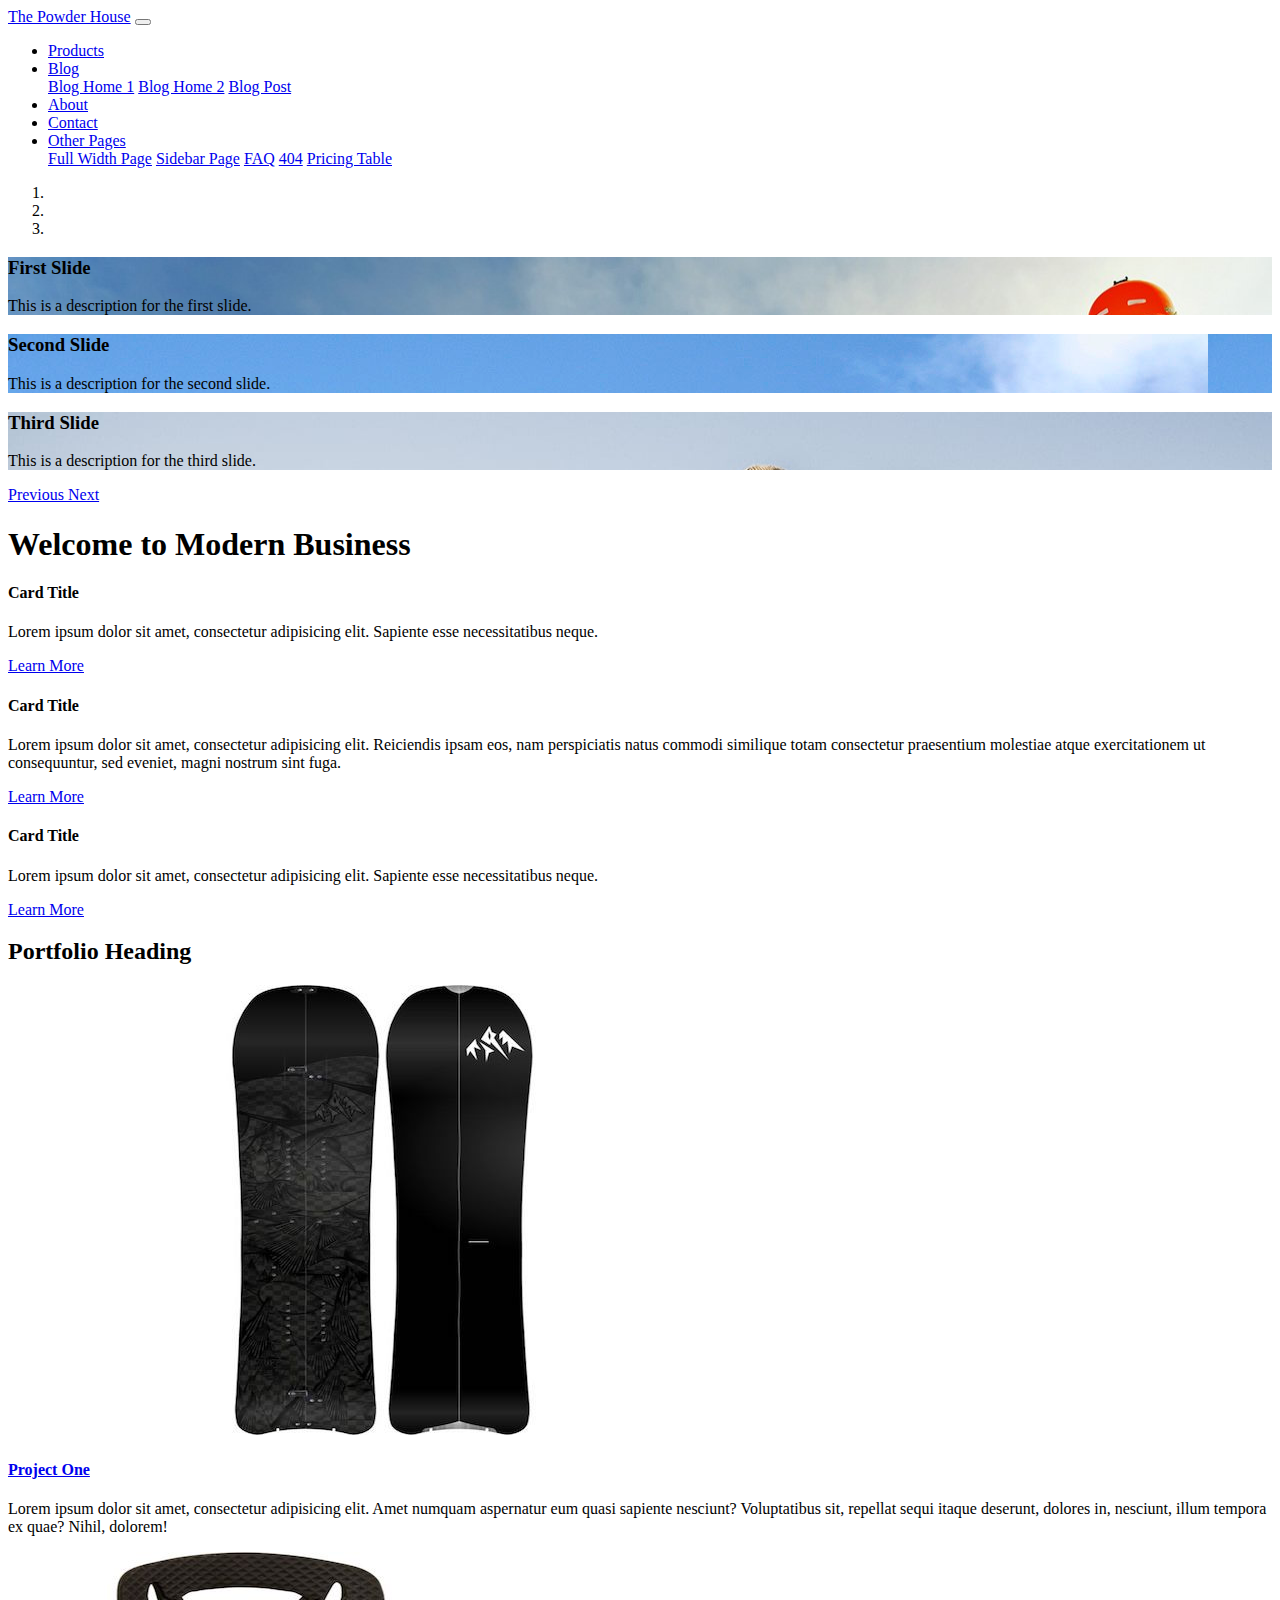
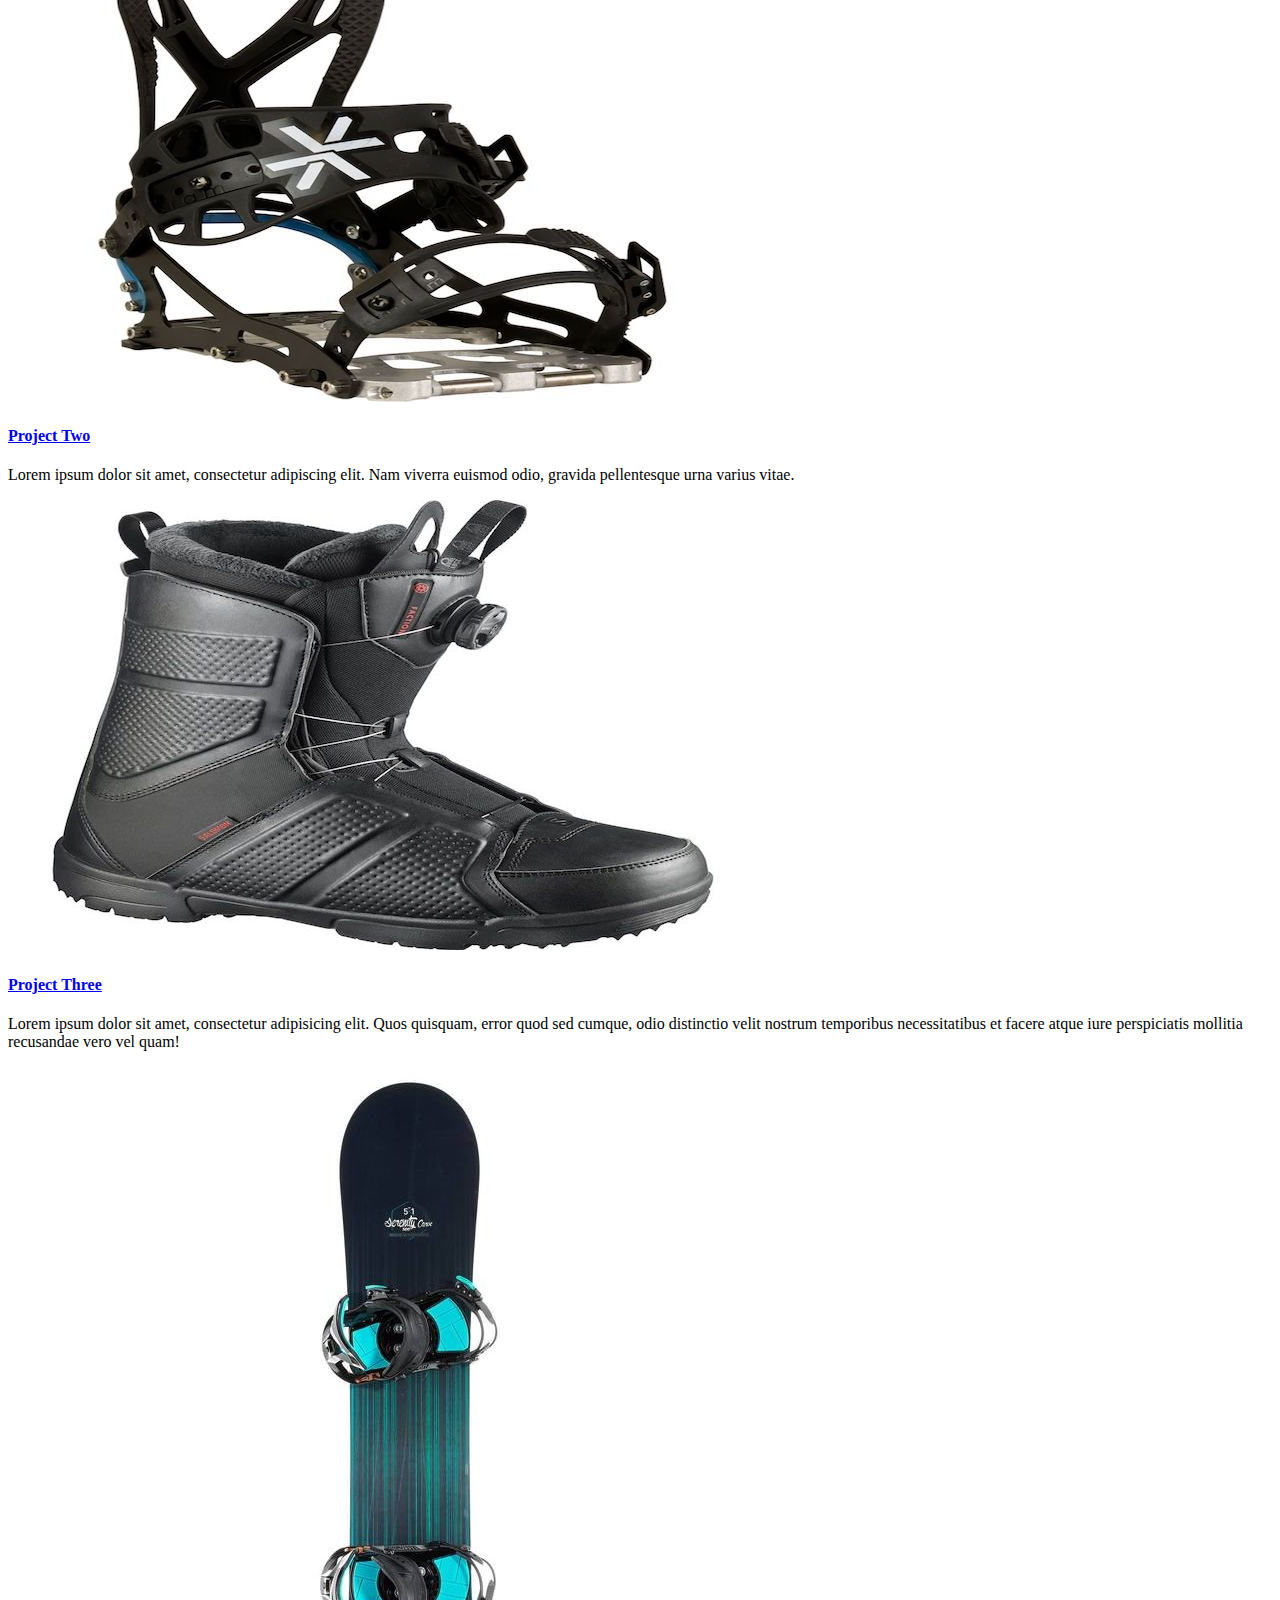
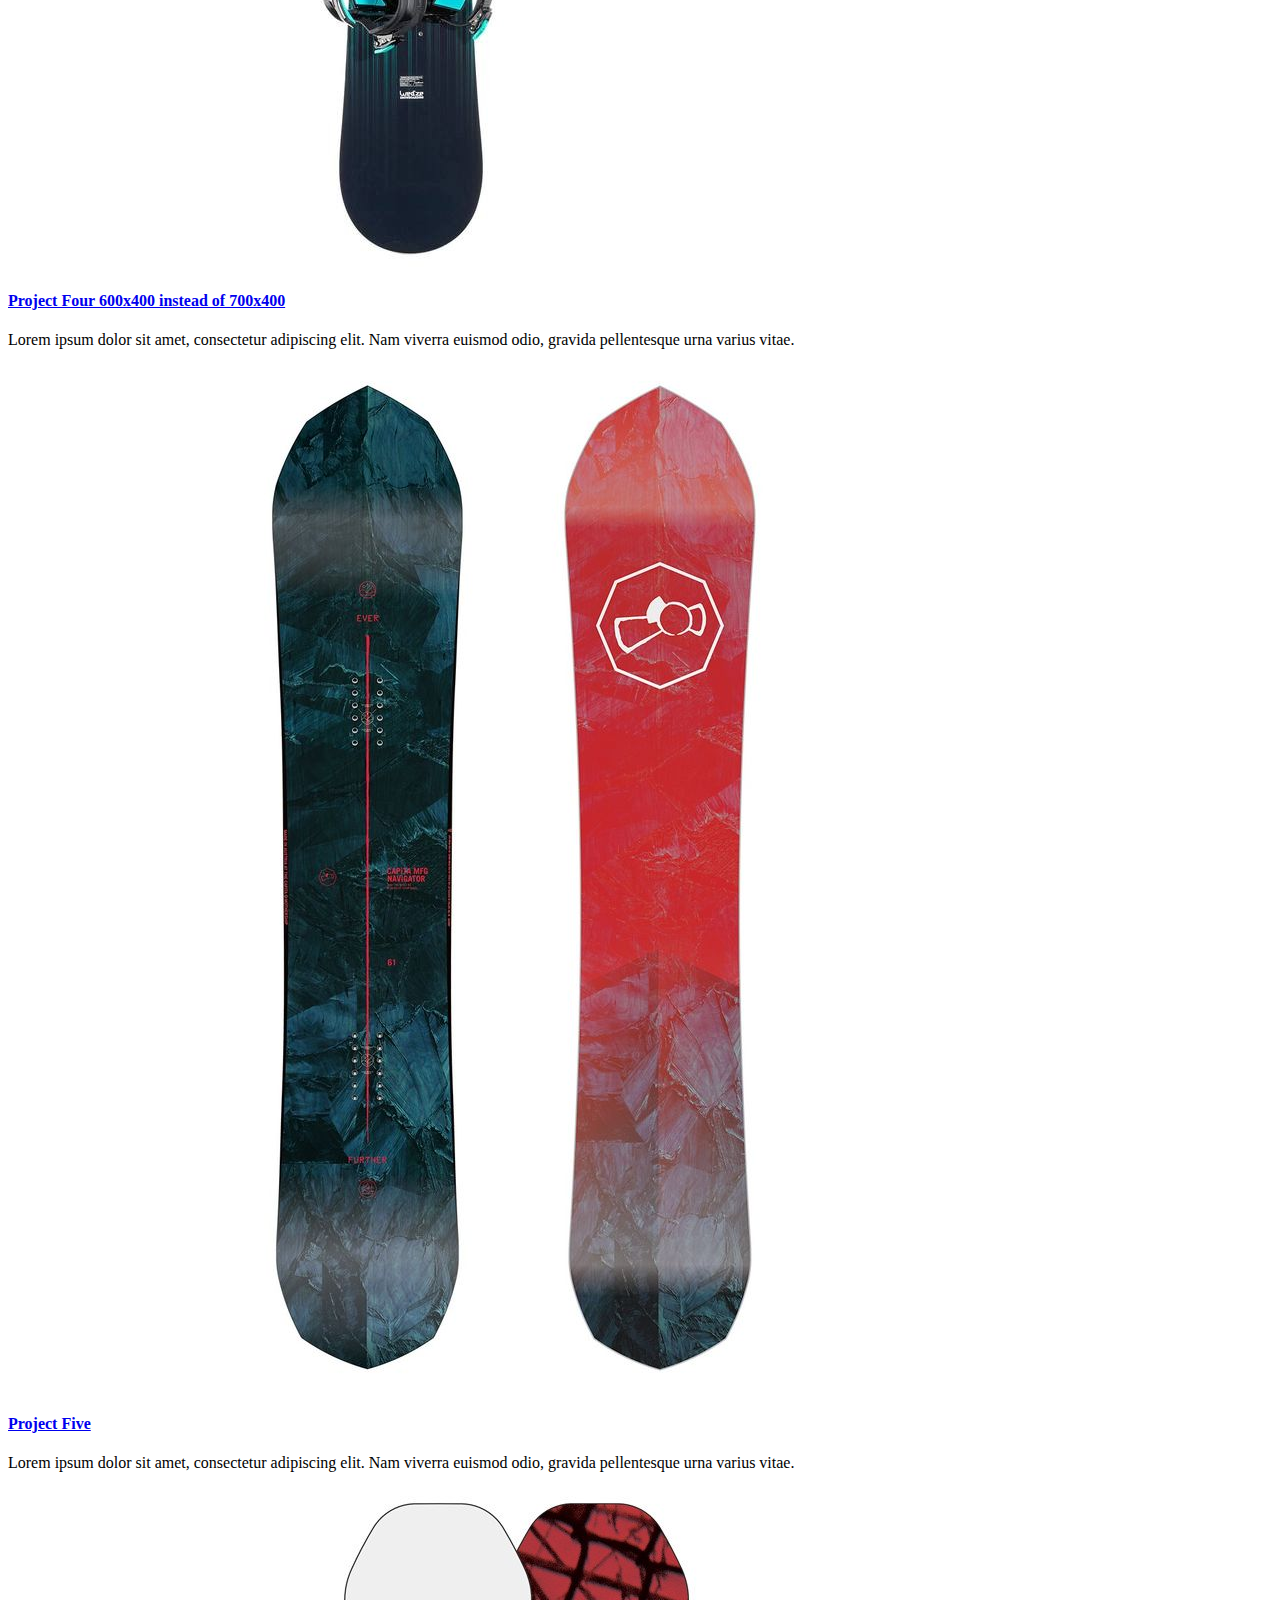
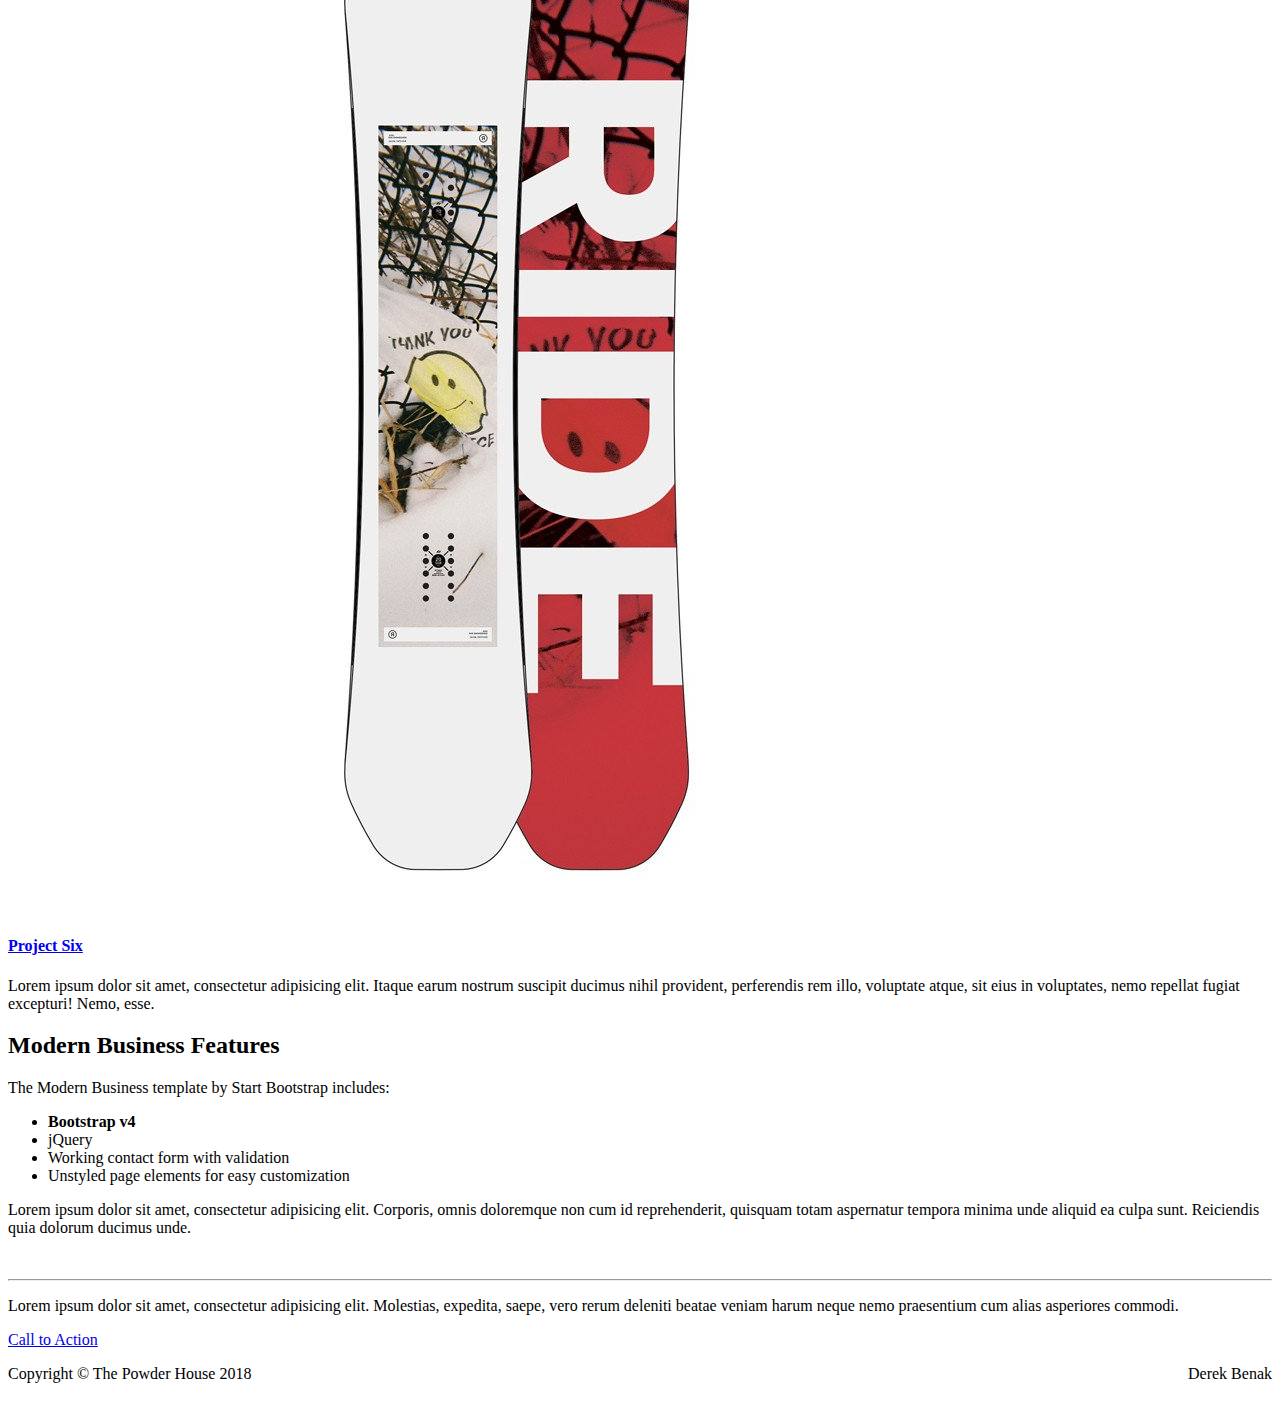
==== index.html @ 585ec547 "assignment framework complete" ====
<!DOCTYPE html>
<html lang="en">

<head>

  <meta charset="utf-8">
  <meta http-equiv="X-UA-Compatible" content="IE=edge">

<meta name="viewport" content="width-device-width, initial-scale=1, shrink-to-fit=no">

  <meta name="description" content="The Powder House">
  <meta name="author" content="Derek Benak">
  
  <link rel="shortcut icon" type="image/x-icon" href="/favicon.ico">
  <link rel="shortcut icon" href="favicon.ico">
  
  <title>The Powder House</title>

  <!-- Bootstrap core CSS -->
  <link href="vendor/bootstrap/css/bootstrap.min.css" rel="stylesheet">

  <!-- Custom styles for this template -->
  <link href="css/modern-business.css" rel="stylesheet">
  <link href="css/style.css" rel="stylesheet">
</head>

<body>

  <!-- (1)Navigation -->

<nav class="navbar fixed-top navbar-expand-lg navbar-dark bg-dark fixed-top">
      <div class="container">
        <a class="navbar-brand" href="index.html">The Powder House</a>
        <button class="navbar-toggler navbar-toggler-right" type="button" data-toggle="collapse" data-target="#navbarResponsive" aria-controls="navbarResponsive" aria-expanded="false" aria-label="Toggle navigation">
          <span class="navbar-toggler-icon"></span>
        </button>
        <div class="collapse navbar-collapse" id="navbarResponsive">
          <ul class="navbar-nav ml-auto">
            <li class="nav-item">
              <a class="nav-link" href="services.html">Products</a>
            </li>
            <li class="nav-item dropdown">
              <a class="nav-link dropdown-toggle" href="#" id="navbarDropdownBlog" data-toggle="dropdown" aria-haspopup="true" aria-expanded="false">
                Blog
              </a>
              <div class="dropdown-menu dropdown-menu-right" aria-labelledby="navbarDropdownBlog">
                <a class="dropdown-item" href="blog-home-1.html">Blog Home 1</a>
                <a class="dropdown-item" href="blog-home-2.html">Blog Home 2</a>
                <a class="dropdown-item" href="blog-post.html">Blog Post</a>
              </div>
            </li>            
            <li class="nav-item">
              <a class="nav-link" href="about.html">About</a>
            </li>

            <li class="nav-item">
              <a class="nav-link" href="contact.html">Contact</a>
            </li>
            <li class="nav-item dropdown">
              <a class="nav-link dropdown-toggle" href="#" id="navbarDropdownBlog" data-toggle="dropdown" aria-haspopup="true" aria-expanded="false">
                Other Pages
              </a>
              <div class="dropdown-menu dropdown-menu-right" aria-labelledby="navbarDropdownBlog">
                <a class="dropdown-item" href="full-width.html">Full Width Page</a>
                <a class="dropdown-item" href="sidebar.html">Sidebar Page</a>
                <a class="dropdown-item" href="faq.html">FAQ</a>
                <a class="dropdown-item" href="404.html">404</a>
                <a class="dropdown-item" href="pricing.html">Pricing Table</a>
              </div>
            </li>
          </ul>
        </div>
      </div>
    </nav>
  <!-- End Navigation -->
  
    <header>
      <div id="carouselExampleIndicators" class="carousel slide" data-ride="carousel">
        <ol class="carousel-indicators">
          <li data-target="#carouselExampleIndicators" data-slide-to="0" class="active"></li>
          <li data-target="#carouselExampleIndicators" data-slide-to="1"></li>
          <li data-target="#carouselExampleIndicators" data-slide-to="2"></li>
        </ol>

      <!-- Wrapper for slides -->

      <!-- TODO: (2)Add images to your repository and update this code so the carousel has proper slides. -->

      <div class="carousel-inner" role="listbox">
        <!-- Slide One - Set the background image for this slide in the line below -->
        <div class="carousel-item active" style="background-image: url('images/Home-Page/Carousel-Picture.jpeg')">
          <div class="carousel-caption d-none d-md-block">
            <h3>First Slide</h3>
            <p>This is a description for the first slide.</p>
          </div>
        </div>
        <!-- Slide Two - Set the background image for this slide in the line below -->
        <div class="carousel-item" style="background-image: url('images/Home-Page/Carousel-Picture2.jpeg')">
          <div class="carousel-caption d-none d-md-block">
            <h3>Second Slide</h3>
            <p>This is a description for the second slide.</p>
          </div>
        </div>
        <!-- Slide Three - Set the background image for this slide in the line below -->
        <div class="carousel-item" style="background-image: url('images/Home-Page/Carousel-Picture3.jpeg')">
          <div class="carousel-caption d-none d-md-block">
            <h3>Third Slide</h3>
            <p>This is a description for the third slide.</p>
          </div>
        </div>
      </div>
      <a class="carousel-control-prev" href="#carouselExampleIndicators" role="button" data-slide="prev">
        <span class="carousel-control-prev-icon" aria-hidden="true"></span>
        <span class="sr-only">Previous</span>
      </a>
      <a class="carousel-control-next" href="#carouselExampleIndicators" role="button" data-slide="next">
        <span class="carousel-control-next-icon" aria-hidden="true"></span>
        <span class="sr-only">Next</span>
      </a>
    </div>
  </header>

  <!-- Page Content -->
  <div class="container">
    <h1 class="my-4">Welcome to Modern Business</h1>

    <!-- Marketing Icons Section -->
    <div class="row">
      <div class="col-lg-4 mb-4">
        <div class="card h-100">
          <h4 class="card-header">Card Title</h4>
          <div class="card-body">
            <p class="card-text">Lorem ipsum dolor sit amet, consectetur adipisicing elit. Sapiente esse necessitatibus neque.</p>
          </div>
          <div class="card-footer">
            <a href="#" class="btn btn-primary">Learn More</a>
          </div>
        </div>
      </div>
      <div class="col-lg-4 mb-4">
        <div class="card h-100">
          <h4 class="card-header">Card Title</h4>
          <div class="card-body">
            <p class="card-text">Lorem ipsum dolor sit amet, consectetur adipisicing elit. Reiciendis ipsam eos, nam perspiciatis natus commodi
              similique totam consectetur praesentium molestiae atque exercitationem ut consequuntur, sed eveniet, magni
              nostrum sint fuga.</p>
          </div>
          <div class="card-footer">
            <a href="#" class="btn btn-primary">Learn More</a>
          </div>
        </div>
      </div>
      <div class="col-lg-4 mb-4">
        <div class="card h-100">
          <h4 class="card-header">Card Title</h4>
          <div class="card-body">
            <p class="card-text">Lorem ipsum dolor sit amet, consectetur adipisicing elit. Sapiente esse necessitatibus neque.</p>
          </div>
          <div class="card-footer">
            <a href="#" class="btn btn-primary">Learn More</a>
          </div>
        </div>
      </div>
    </div>
    <!-- /.row -->


    <!-- Portfolio Section -->

    <h2>Portfolio Heading</h2>

    <div class="row">
      <div class="portfolio-item col-sm-6 col-md-4">
        <div class="card h-100">
          <a href="#">
            <img class="card-img-top" src="images/Products/Portfolio.jpg" alt="">
          </a>
          <div class="card-body">
            <h4 class="card-title">
              <a href="#">Project One</a>
            </h4>
            <p class="card-text">Lorem ipsum dolor sit amet, consectetur adipisicing elit. Amet numquam aspernatur eum quasi sapiente nesciunt? Voluptatibus sit, repellat sequi itaque deserunt, dolores in, nesciunt, illum tempora ex quae? Nihil, dolorem!</p>
          </div>
        </div>
      </div>
      <div class="portfolio-item col-sm-6 col-md-4">
        <div class="card h-100">
          <a href="#">
            <img class="card-img-top" src="images/Products/Portfolio2.jpg" alt="">
          </a>
          <div class="card-body">
            <h4 class="card-title">
              <a href="#">Project Two</a>
            </h4>
            <p class="card-text">Lorem ipsum dolor sit amet, consectetur adipiscing elit. Nam viverra euismod odio, gravida pellentesque urna varius vitae.</p>
          </div>
        </div>
      </div>
      <div class="portfolio-item col-sm-6 col-md-4">
        <div class="card h-100">
          <a href="#">
            <img class="card-img-top" src="images/Products/Portfolio3.jpg" alt="">
          </a>
          <div class="card-body">
            <h4 class="card-title">
              <a href="#">Project Three</a>
            </h4>
            <p class="card-text">Lorem ipsum dolor sit amet, consectetur adipisicing elit. Quos quisquam, error quod sed cumque, odio distinctio velit nostrum temporibus necessitatibus et facere atque iure perspiciatis mollitia recusandae vero vel quam!</p>
          </div>
        </div>
      </div>
      <div class="portfolio-item col-sm-6 col-md-4">
        <div class="card h-100">
          <a href="#">
            <img class="card-img-top" src="images/Products/Portfolio4.jpg" alt="">
          </a>
          <div class="card-body">
            <h4 class="card-title">
              <a href="#">Project Four 600x400 instead of 700x400</a>
            </h4>
            <p class="card-text">Lorem ipsum dolor sit amet, consectetur adipiscing elit. Nam viverra euismod odio, gravida pellentesque urna varius vitae.</p>
          </div>
        </div>
      </div>
      <div class="portfolio-item col-sm-6 col-md-4">
        <div class="card h-100">
          <a href="#">
            <img class="card-img-top" src="images/Products/Portfolio5.jpg" alt="">
          </a>
          <div class="card-body">
            <h4 class="card-title">
              <a href="#">Project Five</a>
            </h4>
            <p class="card-text">Lorem ipsum dolor sit amet, consectetur adipiscing elit. Nam viverra euismod odio, gravida pellentesque urna varius vitae.</p>
          </div>
        </div>
      </div>
      <div class="portfolio-item col-sm-6 col-md-4">
        <div class="card h-100">
          <a href="#">
            <img class="card-img-top" src="images/Products/Portfolio6.jpg" alt="">
          </a>
          <div class="card-body">
            <h4 class="card-title">
              <a href="#">Project Six</a>
            </h4>
            <p class="card-text">Lorem ipsum dolor sit amet, consectetur adipisicing elit. Itaque earum nostrum suscipit ducimus nihil provident, perferendis rem illo, voluptate atque, sit eius in voluptates, nemo repellat fugiat excepturi! Nemo, esse.</p>
          </div>
        </div>
      </div>
    </div>
    <!-- /.row -->
    <!-- End Portfolio Section -->

    <!-- Features Section -->
    <div class="row">
      <div class="col-lg-6">
        <h2>Modern Business Features</h2>
        <p>The Modern Business template by Start Bootstrap includes:</p>
        <ul>
          <li>
            <strong>Bootstrap v4</strong>
          </li>
          <li>jQuery</li>
          <li>Working contact form with validation</li>
          <li>Unstyled page elements for easy customization</li>
        </ul>
        <p>Lorem ipsum dolor sit amet, consectetur adipisicing elit. Corporis, omnis doloremque non cum id reprehenderit, quisquam
          totam aspernatur tempora minima unde aliquid ea culpa sunt. Reiciendis quia dolorum ducimus unde.
        </p>
      </div>
      <div class="col-lg-6">
        <img class="img-fluid rounded" src="http://placehold.it/700x450" alt="">
      </div>
    </div>
    <!-- /.row -->

    <hr>

    <!-- Call to Action Section -->
    <div class="row mb-4">
      <div class="col-md-8">
        <p>Lorem ipsum dolor sit amet, consectetur adipisicing elit. Molestias, expedita, saepe, vero rerum deleniti beatae
          veniam harum neque nemo praesentium cum alias asperiores commodi.</p>
      </div>
      <div class="col-md-4">
        <a class="btn btn-lg btn-secondary btn-block" href="#">Call to Action</a>
      </div>
    </div>

  </div>
  <!-- /.container -->

  <!-- Footer -->
  <footer class="py-5 bg-dark">

    <div class="container">
    <div class="footer-flex">
      <p class="footer-item-flex text-center text-white">Copyright &copy; The Powder House 2018</p>
      <p class="footer-item-flex text-center text-white">Derek Benak</p>
      </div>
    </div>
    <!-- /.container -->
  </footer>

  <!-- Bootstrap core JavaScript -->
  <script src="vendor/jquery/jquery.min.js"></script>
  <script src="vendor/bootstrap/js/bootstrap.bundle.min.js"></script>

</body>

</html>
---- css/style.css ----
@CHARSET "UTF-8";








/*Footer*/

.footer-flex {
    display: flex;
    flex-direction:row;
    justify-content: space-between;
}

.footer-item-flex {
    flex: 0 1 auto;
    
}
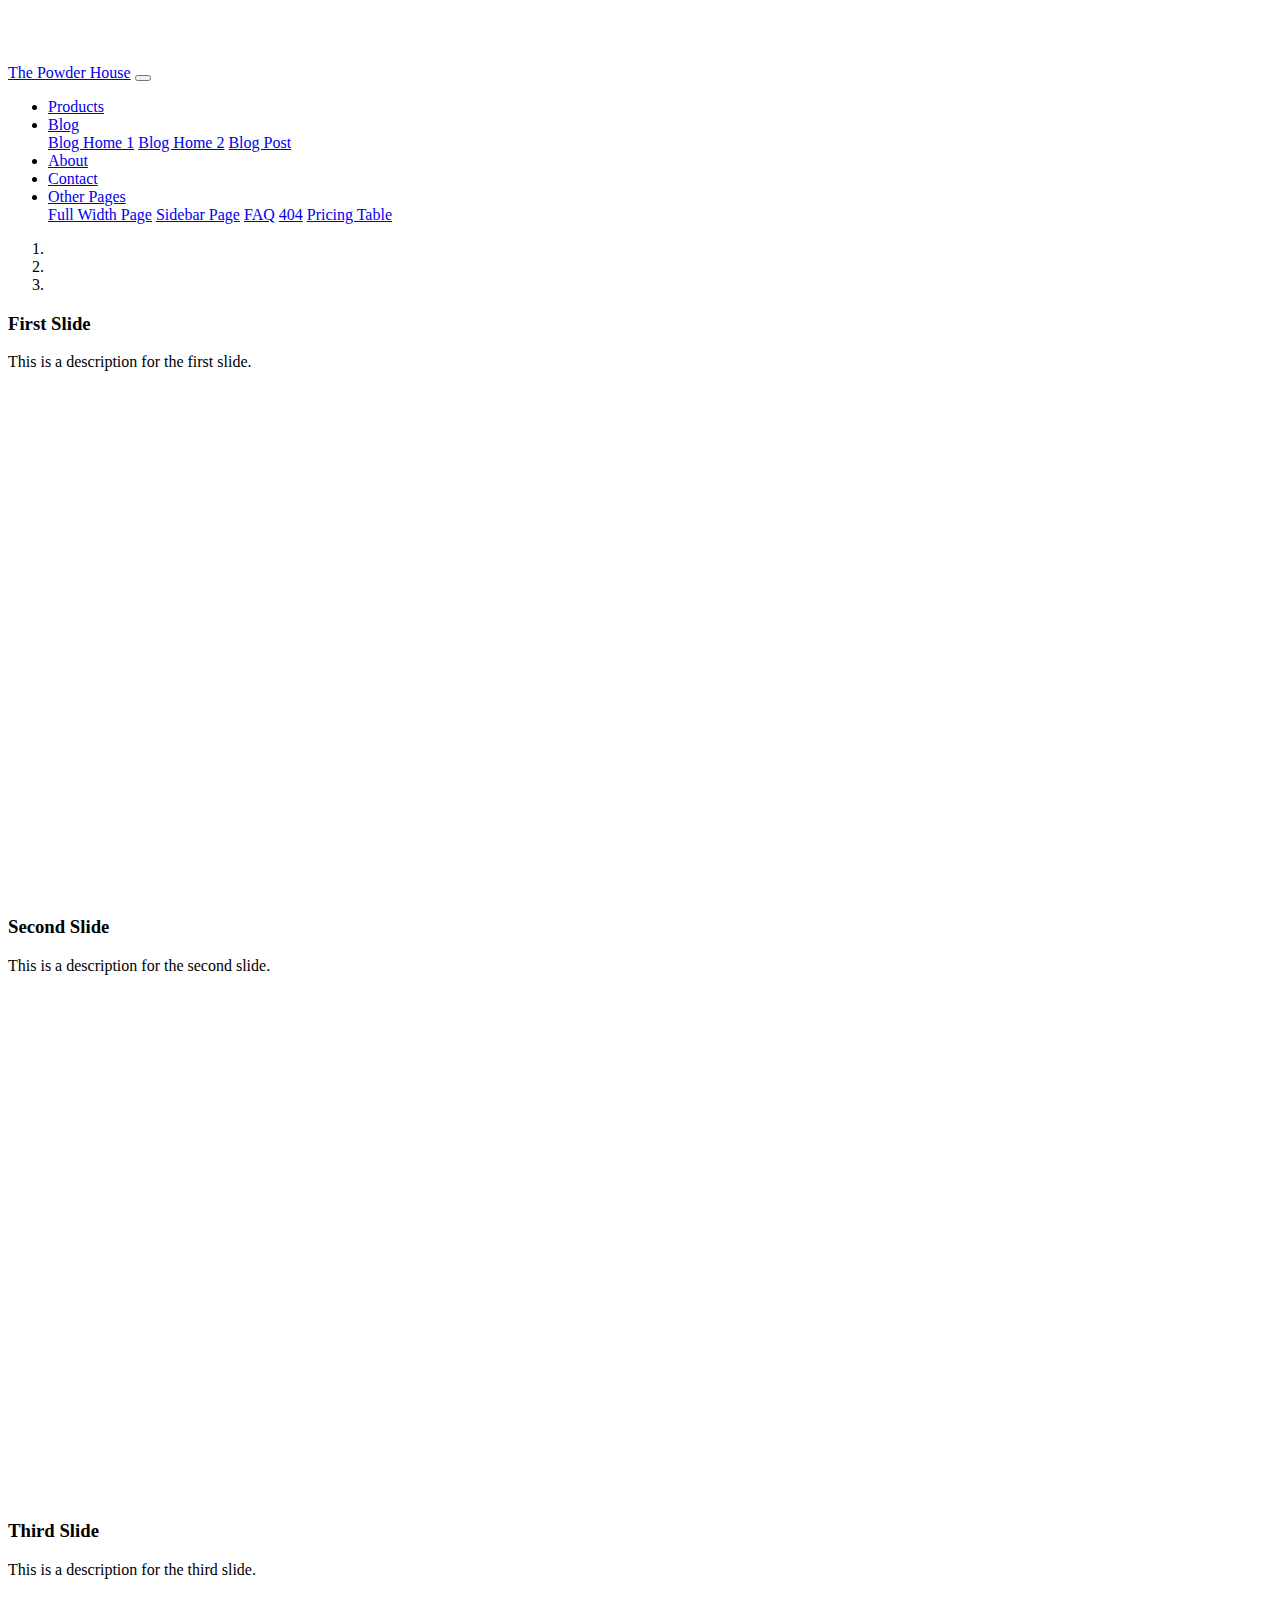
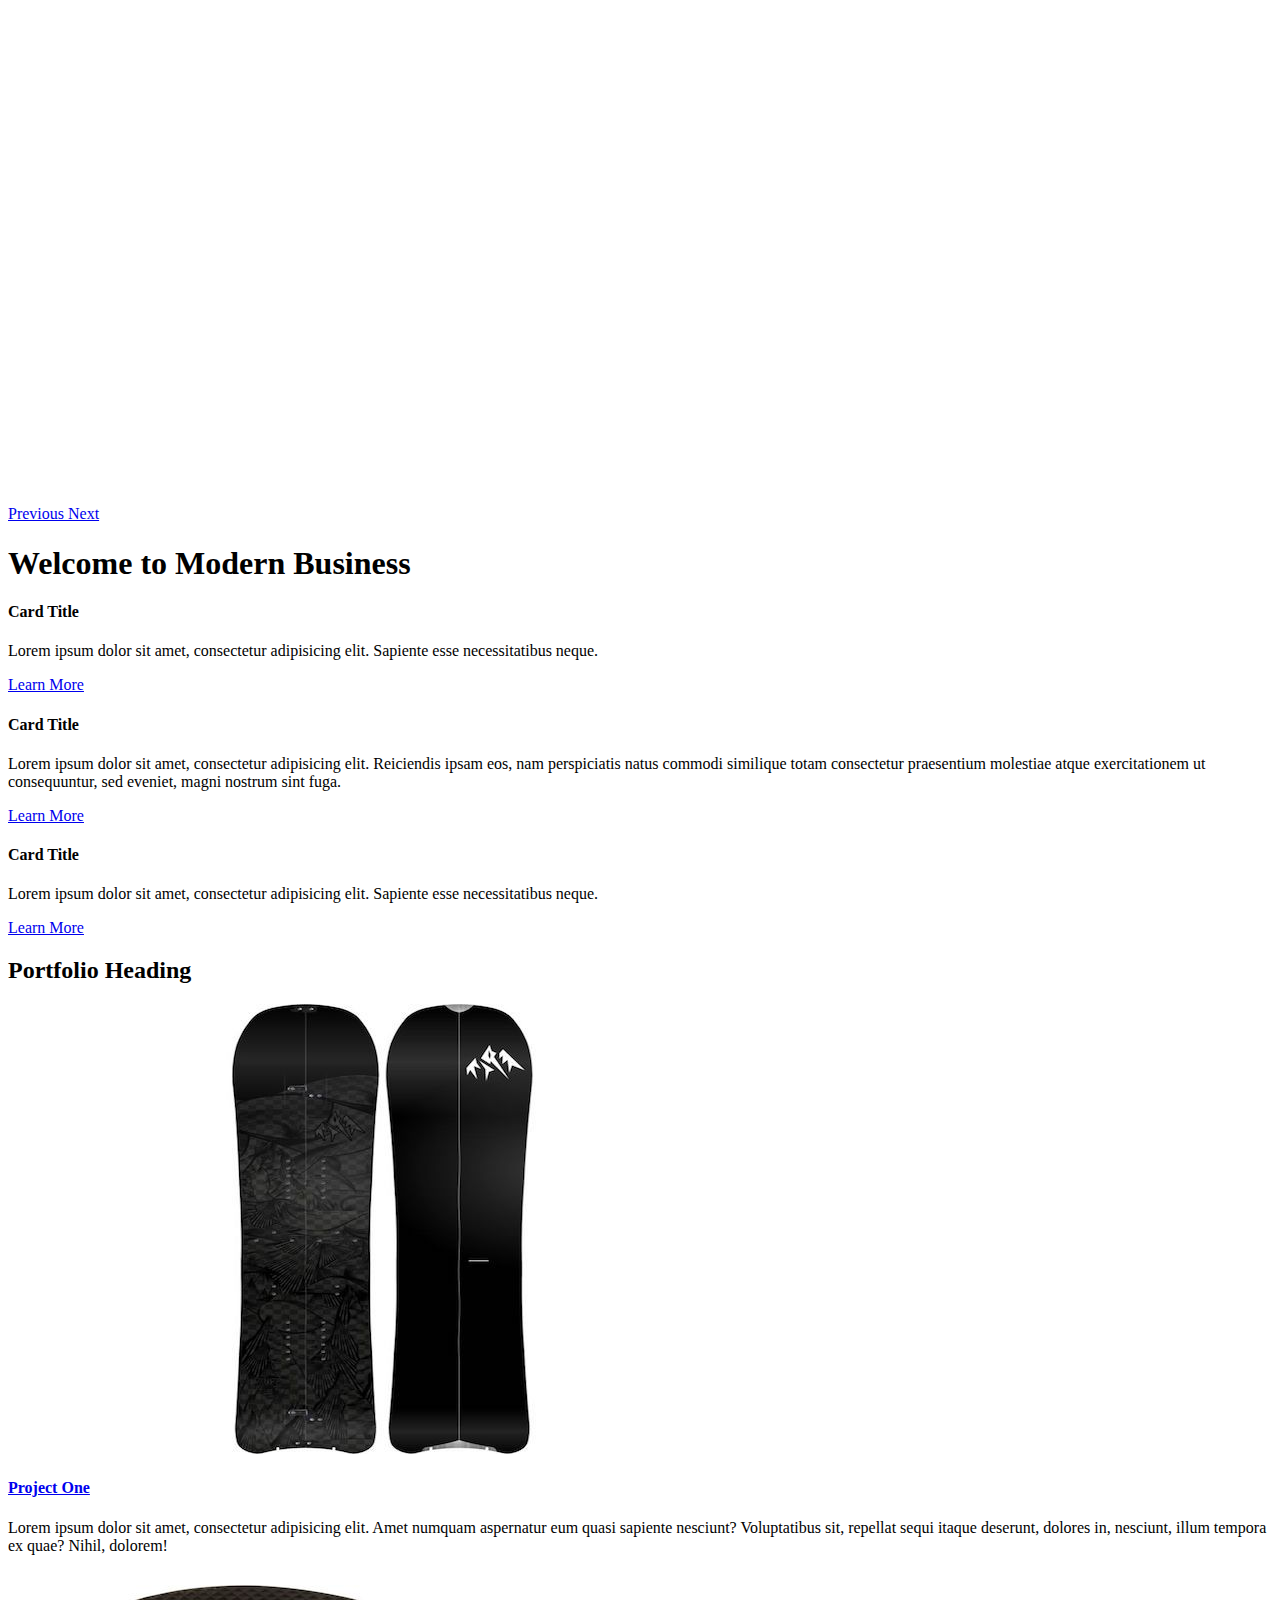
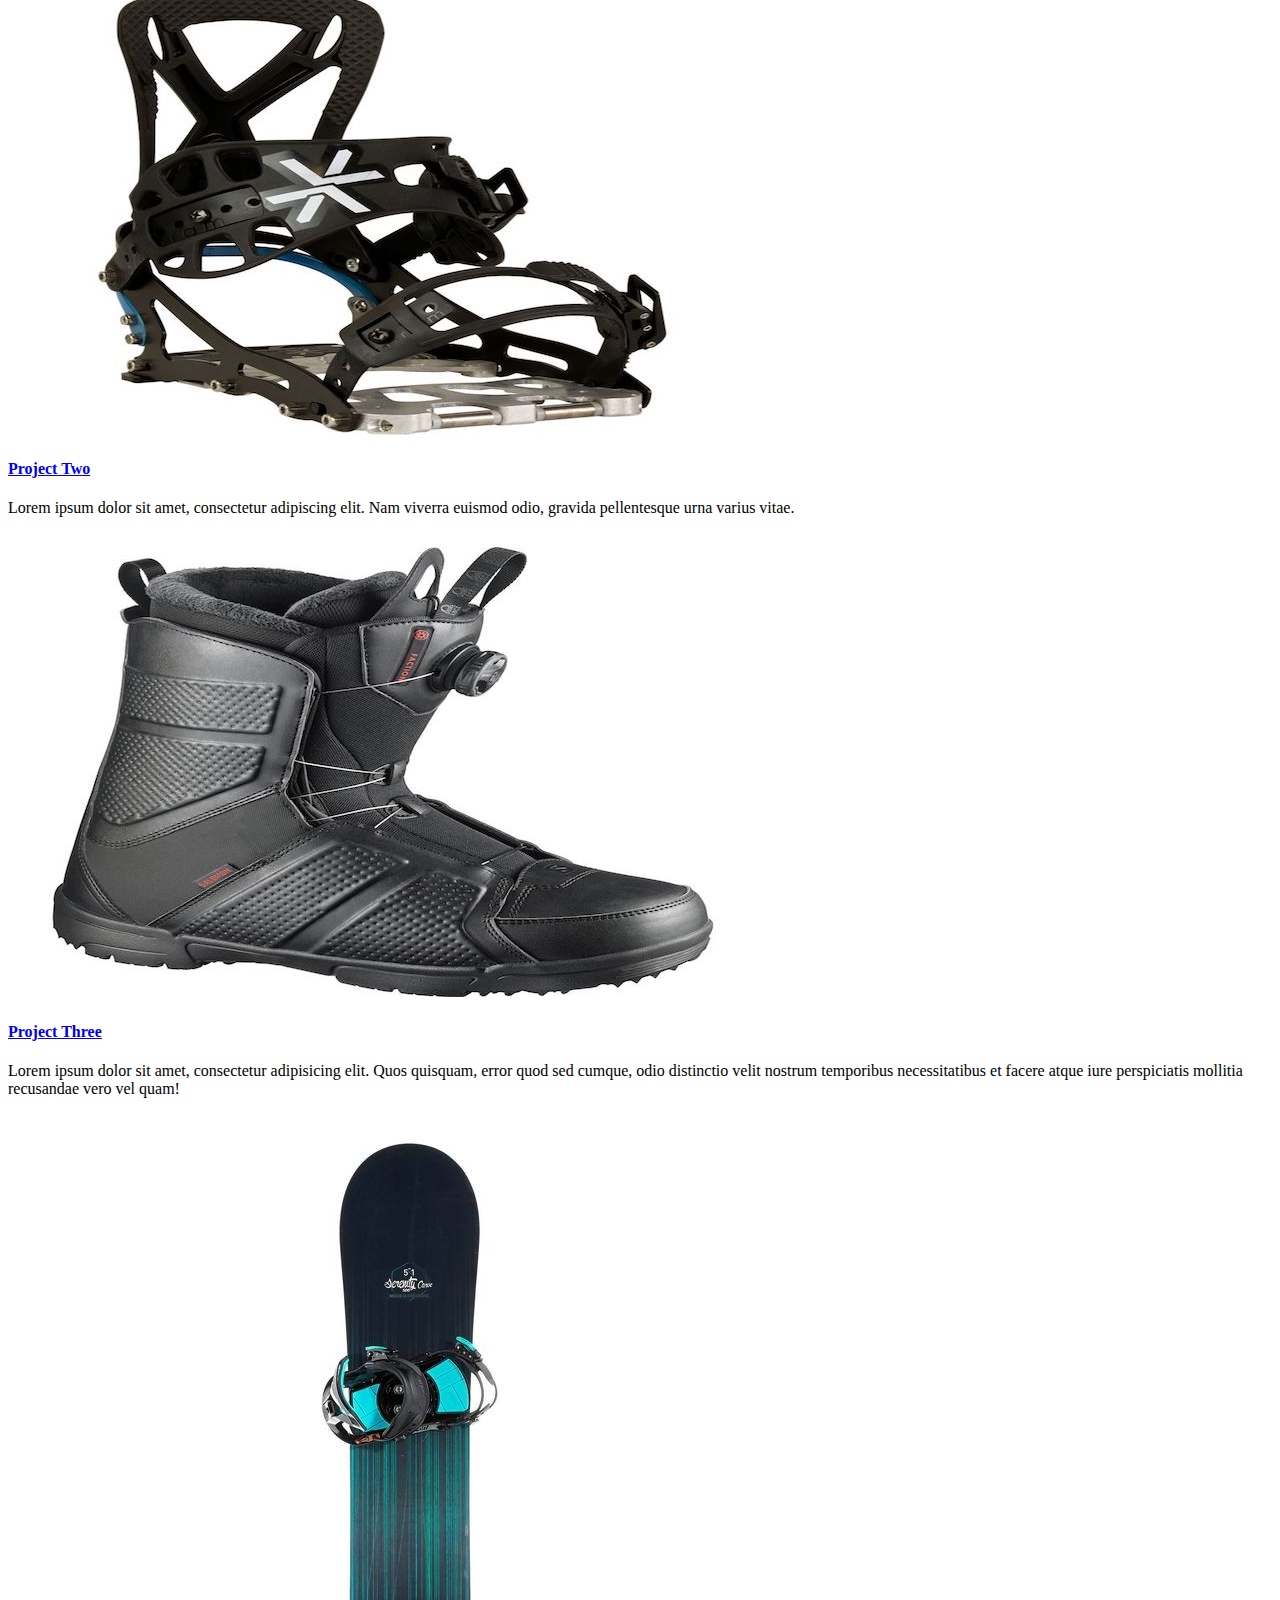
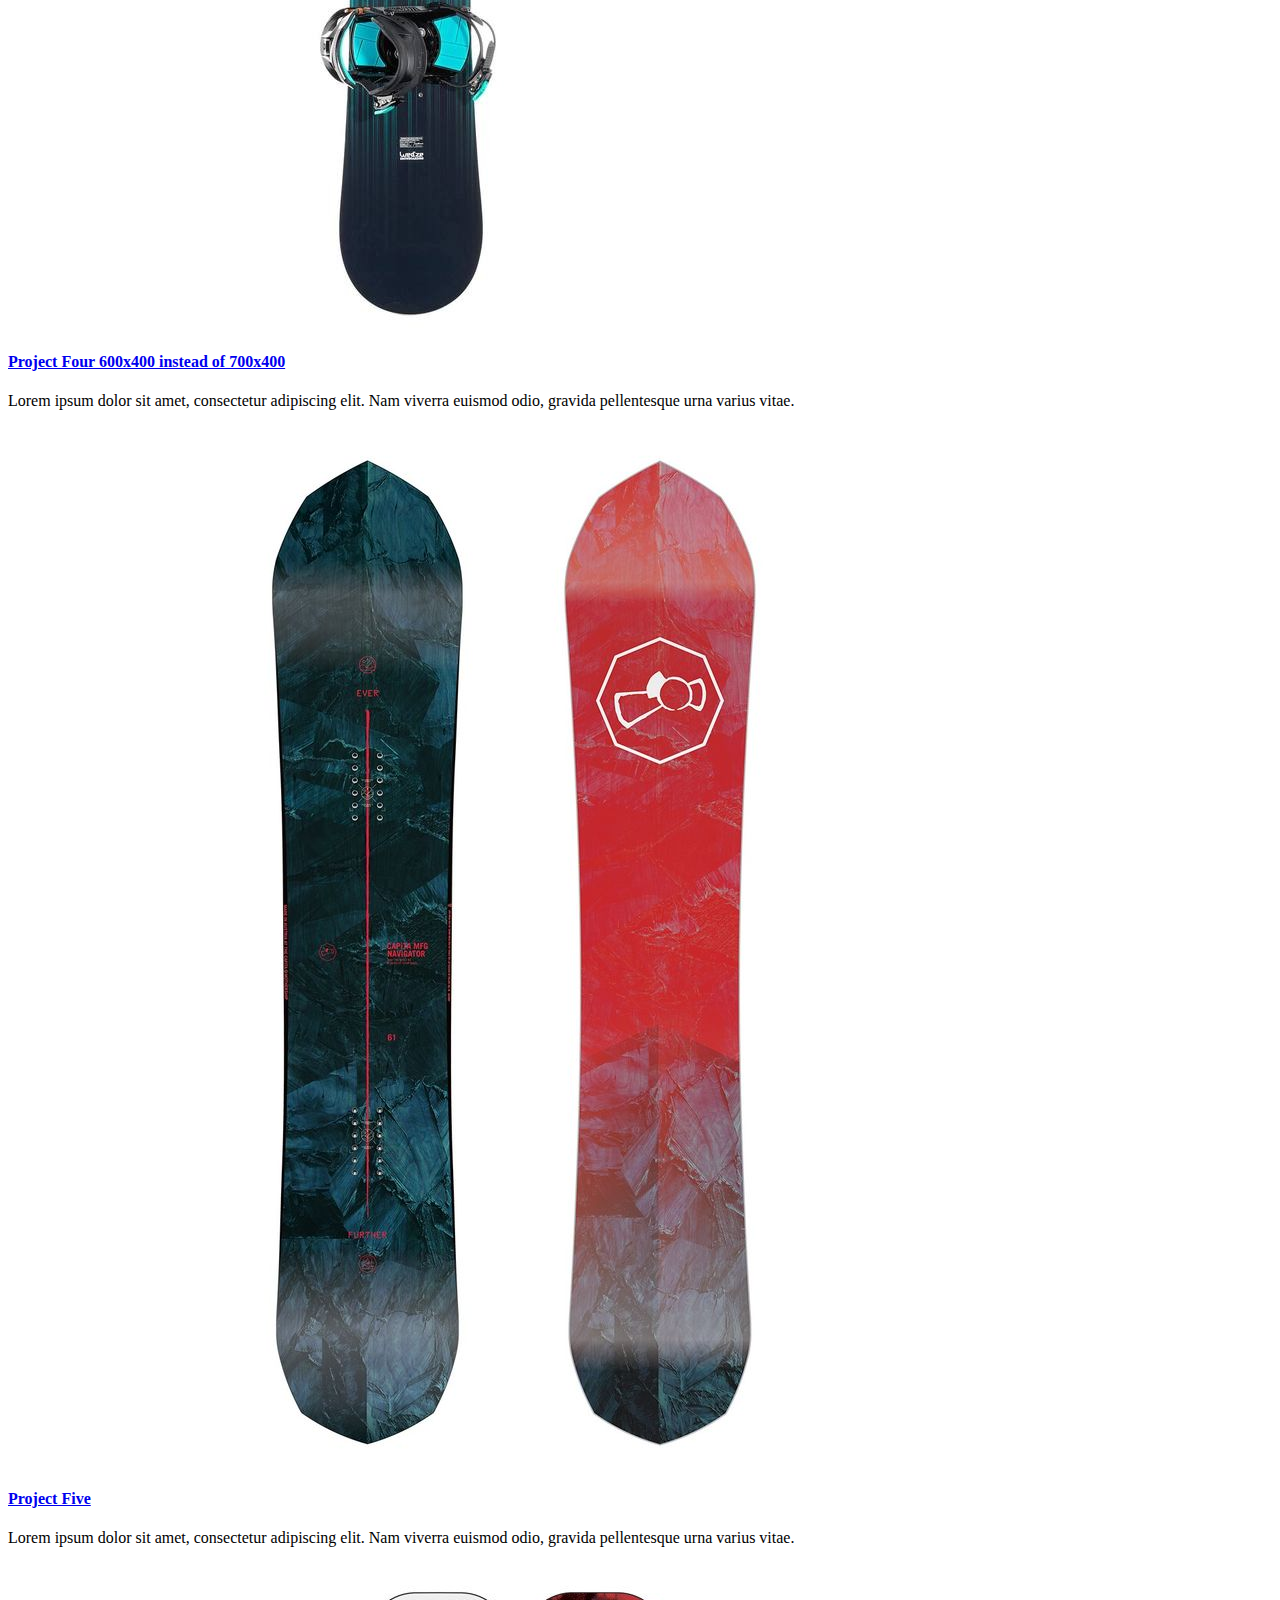
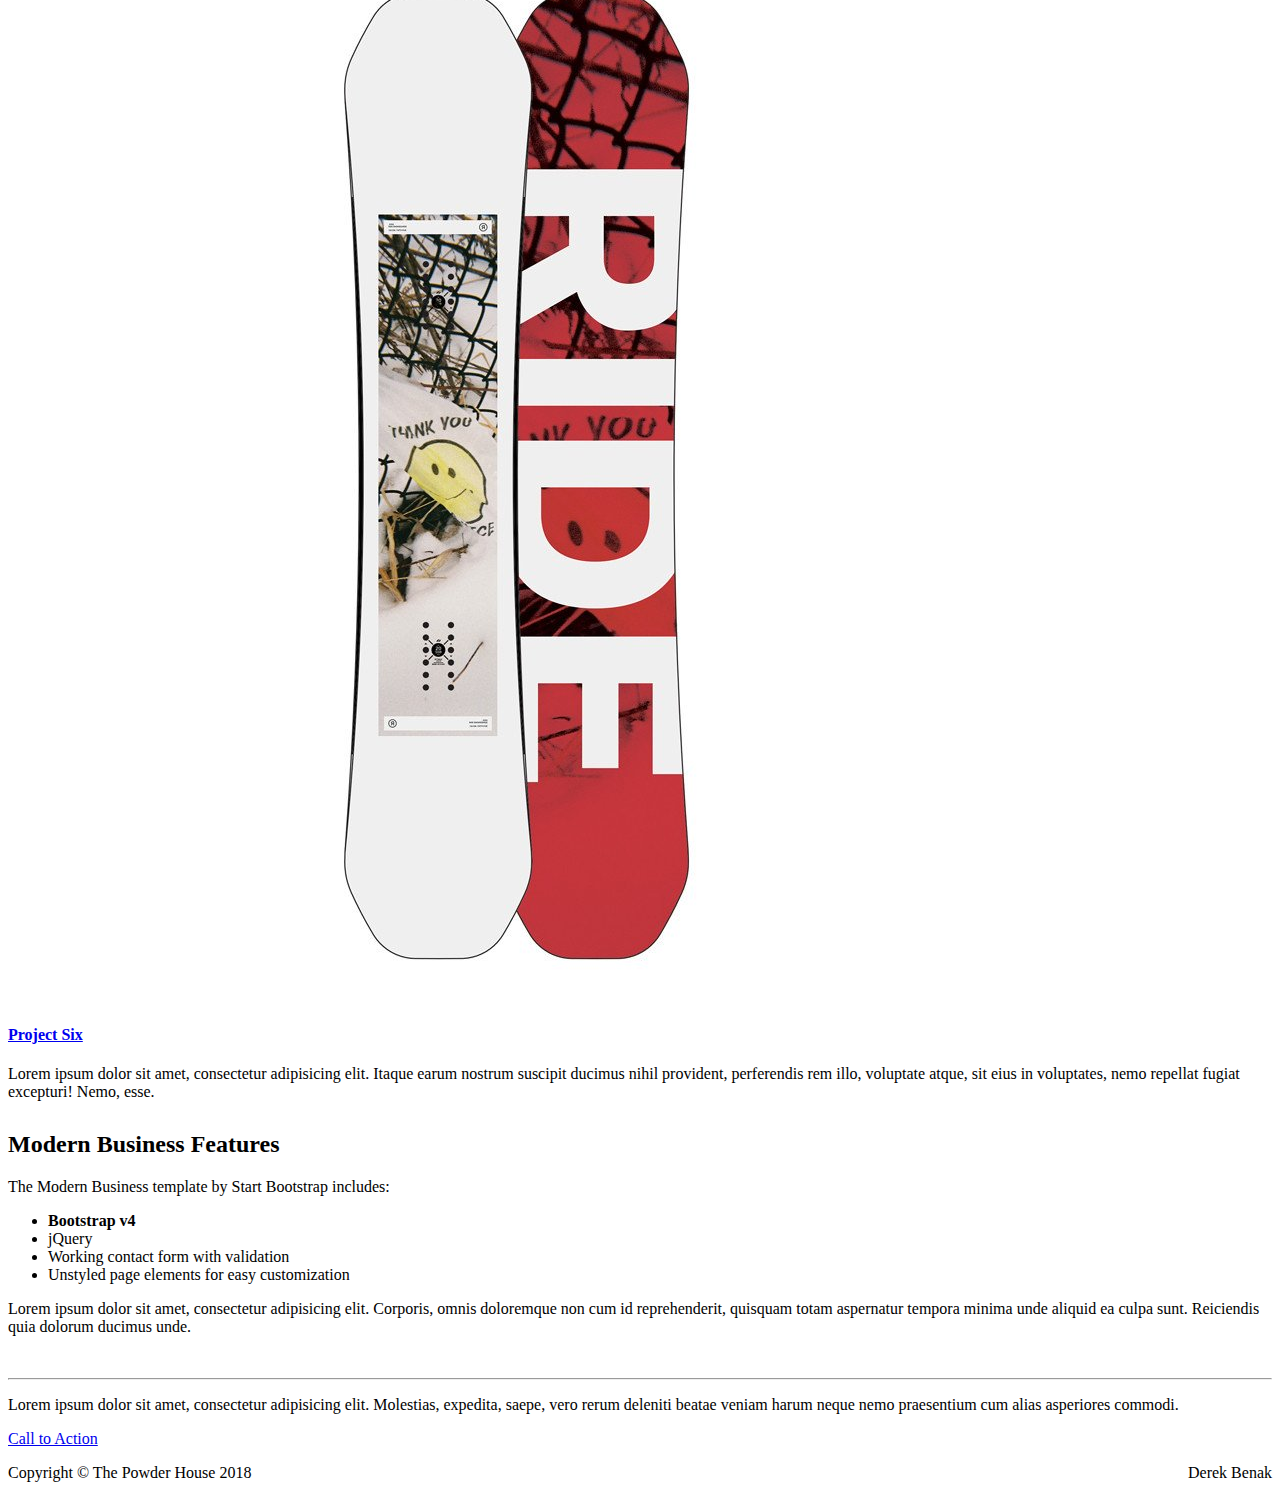
==== commit 5988fb40: "added img responsive selector to each image in HTML files" ====
--- a/index.html
+++ b/index.html
@@ -84,25 +84,23 @@
 
       <!-- Wrapper for slides -->
 
-      <!-- TODO: (2)Add images to your repository and update this code so the carousel has proper slides. -->
-
       <div class="carousel-inner" role="listbox">
         <!-- Slide One - Set the background image for this slide in the line below -->
-        <div class="carousel-item active" style="background-image: url('images/Home-Page/Carousel-Picture.jpeg')">
+        <div class="carousel-item active" style="background-image: url('images/Home-Page/Carousel-Picture.jpeg') class="img-responsive"">
           <div class="carousel-caption d-none d-md-block">
             <h3>First Slide</h3>
             <p>This is a description for the first slide.</p>
           </div>
         </div>
         <!-- Slide Two - Set the background image for this slide in the line below -->
-        <div class="carousel-item" style="background-image: url('images/Home-Page/Carousel-Picture2.jpeg')">
+        <div class="carousel-item" style="background-image: url('images/Home-Page/Carousel-Picture2.jpeg') class="img-responsive"">
           <div class="carousel-caption d-none d-md-block">
             <h3>Second Slide</h3>
             <p>This is a description for the second slide.</p>
           </div>
         </div>
         <!-- Slide Three - Set the background image for this slide in the line below -->
-        <div class="carousel-item" style="background-image: url('images/Home-Page/Carousel-Picture3.jpeg')">
+        <div class="carousel-item" style="background-image: url('images/Home-Page/Carousel-Picture3.jpeg') class="img-responsive"">
           <div class="carousel-caption d-none d-md-block">
             <h3>Third Slide</h3>
             <p>This is a description for the third slide.</p>
@@ -173,7 +171,7 @@
       <div class="portfolio-item col-sm-6 col-md-4">
         <div class="card h-100">
           <a href="#">
-            <img class="card-img-top" src="images/Products/Portfolio.jpg" alt="">
+            <img class="card-img-top" src="images/Products/Portfolio.jpg" class="img-responsive" alt="">
           </a>
           <div class="card-body">
             <h4 class="card-title">
@@ -186,7 +184,7 @@
       <div class="portfolio-item col-sm-6 col-md-4">
         <div class="card h-100">
           <a href="#">
-            <img class="card-img-top" src="images/Products/Portfolio2.jpg" alt="">
+            <img class="card-img-top" src="images/Products/Portfolio2.jpg" class="img-responsive" alt="">
           </a>
           <div class="card-body">
             <h4 class="card-title">
@@ -199,7 +197,7 @@
       <div class="portfolio-item col-sm-6 col-md-4">
         <div class="card h-100">
           <a href="#">
-            <img class="card-img-top" src="images/Products/Portfolio3.jpg" alt="">
+            <img class="card-img-top" src="images/Products/Portfolio3.jpg" class="img-responsive" alt="">
           </a>
           <div class="card-body">
             <h4 class="card-title">
@@ -212,7 +210,7 @@
       <div class="portfolio-item col-sm-6 col-md-4">
         <div class="card h-100">
           <a href="#">
-            <img class="card-img-top" src="images/Products/Portfolio4.jpg" alt="">
+            <img class="card-img-top" src="images/Products/Portfolio4.jpg" class="img-responsive" alt="">
           </a>
           <div class="card-body">
             <h4 class="card-title">
@@ -225,7 +223,7 @@
       <div class="portfolio-item col-sm-6 col-md-4">
         <div class="card h-100">
           <a href="#">
-            <img class="card-img-top" src="images/Products/Portfolio5.jpg" alt="">
+            <img class="card-img-top" src="images/Products/Portfolio5.jpg" class="img-responsive" alt="">
           </a>
           <div class="card-body">
             <h4 class="card-title">
@@ -238,7 +236,7 @@
       <div class="portfolio-item col-sm-6 col-md-4">
         <div class="card h-100">
           <a href="#">
-            <img class="card-img-top" src="images/Products/Portfolio6.jpg" alt="">
+            <img class="card-img-top" src="images/Products/Portfolio6.jpg" class="img-responsive" alt="">
           </a>
           <div class="card-body">
             <h4 class="card-title">
--- a/css/modern-business.css
+++ b/css/modern-business.css
@@ -0,0 +1,42 @@
+/*!
+ * Start Bootstrap - Modern Business (https://startbootstrap.com/template-overviews/modern-business)
+ * Copyright 2013-2017 Start Bootstrap
+ * Licensed under MIT (https://github.com/BlackrockDigital/startbootstrap-logomodern-business-nav/blob/master/LICENSE)
+ */
+
+body {
+  padding-top: 54px;
+}
+
+@media (min-width: 992px) {
+  body {
+    padding-top: 56px;
+  }
+}
+
+.carousel-item {
+  height: 65vh;
+  min-height: 300px;
+  background: no-repeat center center scroll;
+  -webkit-background-size: cover;
+  -moz-background-size: cover;
+  -o-background-size: cover;
+  background-size: cover;
+}
+
+.portfolio-item {
+  margin-bottom: 30px;
+}
+
+/*Footer*/
+
+.footer-flex {
+    display: flex;
+    flex-direction:row;
+    justify-content: space-between;
+}
+
+.footer-item-flex {
+    flex: 0 1 auto;
+    
+}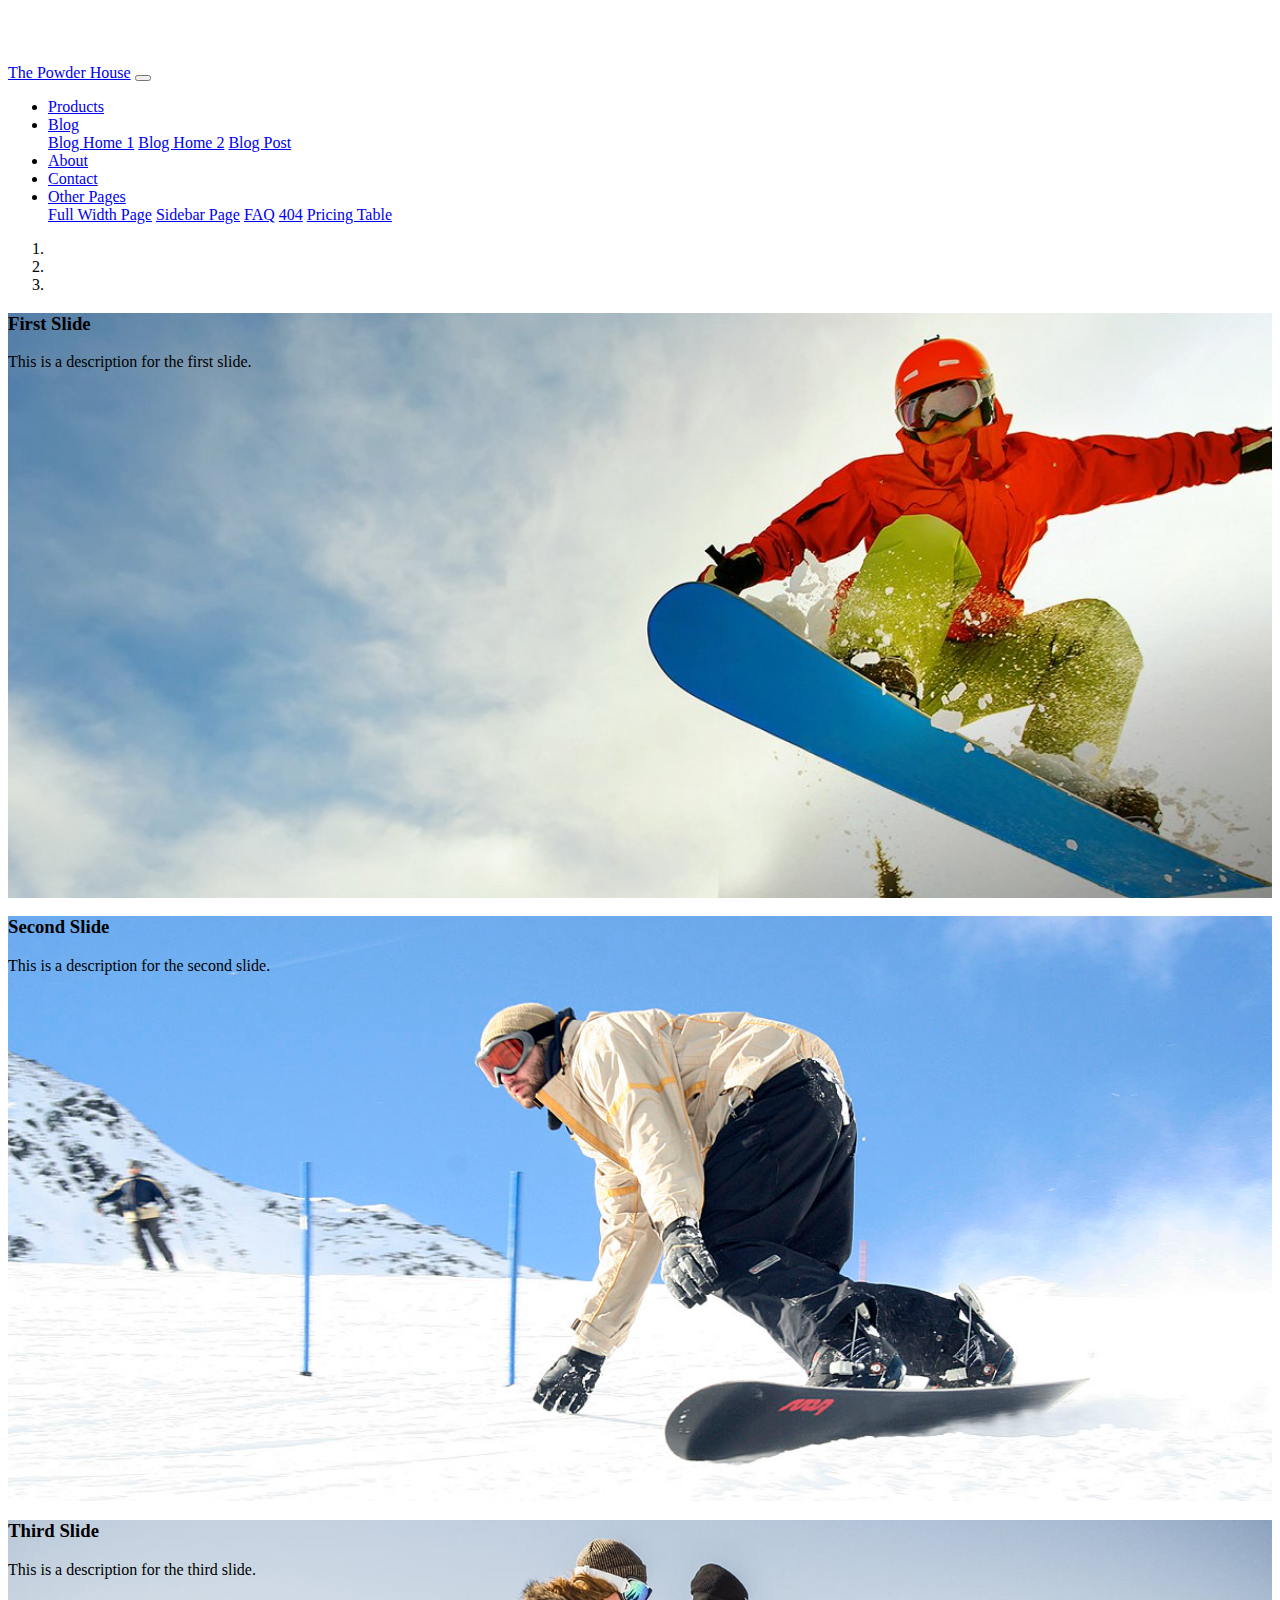
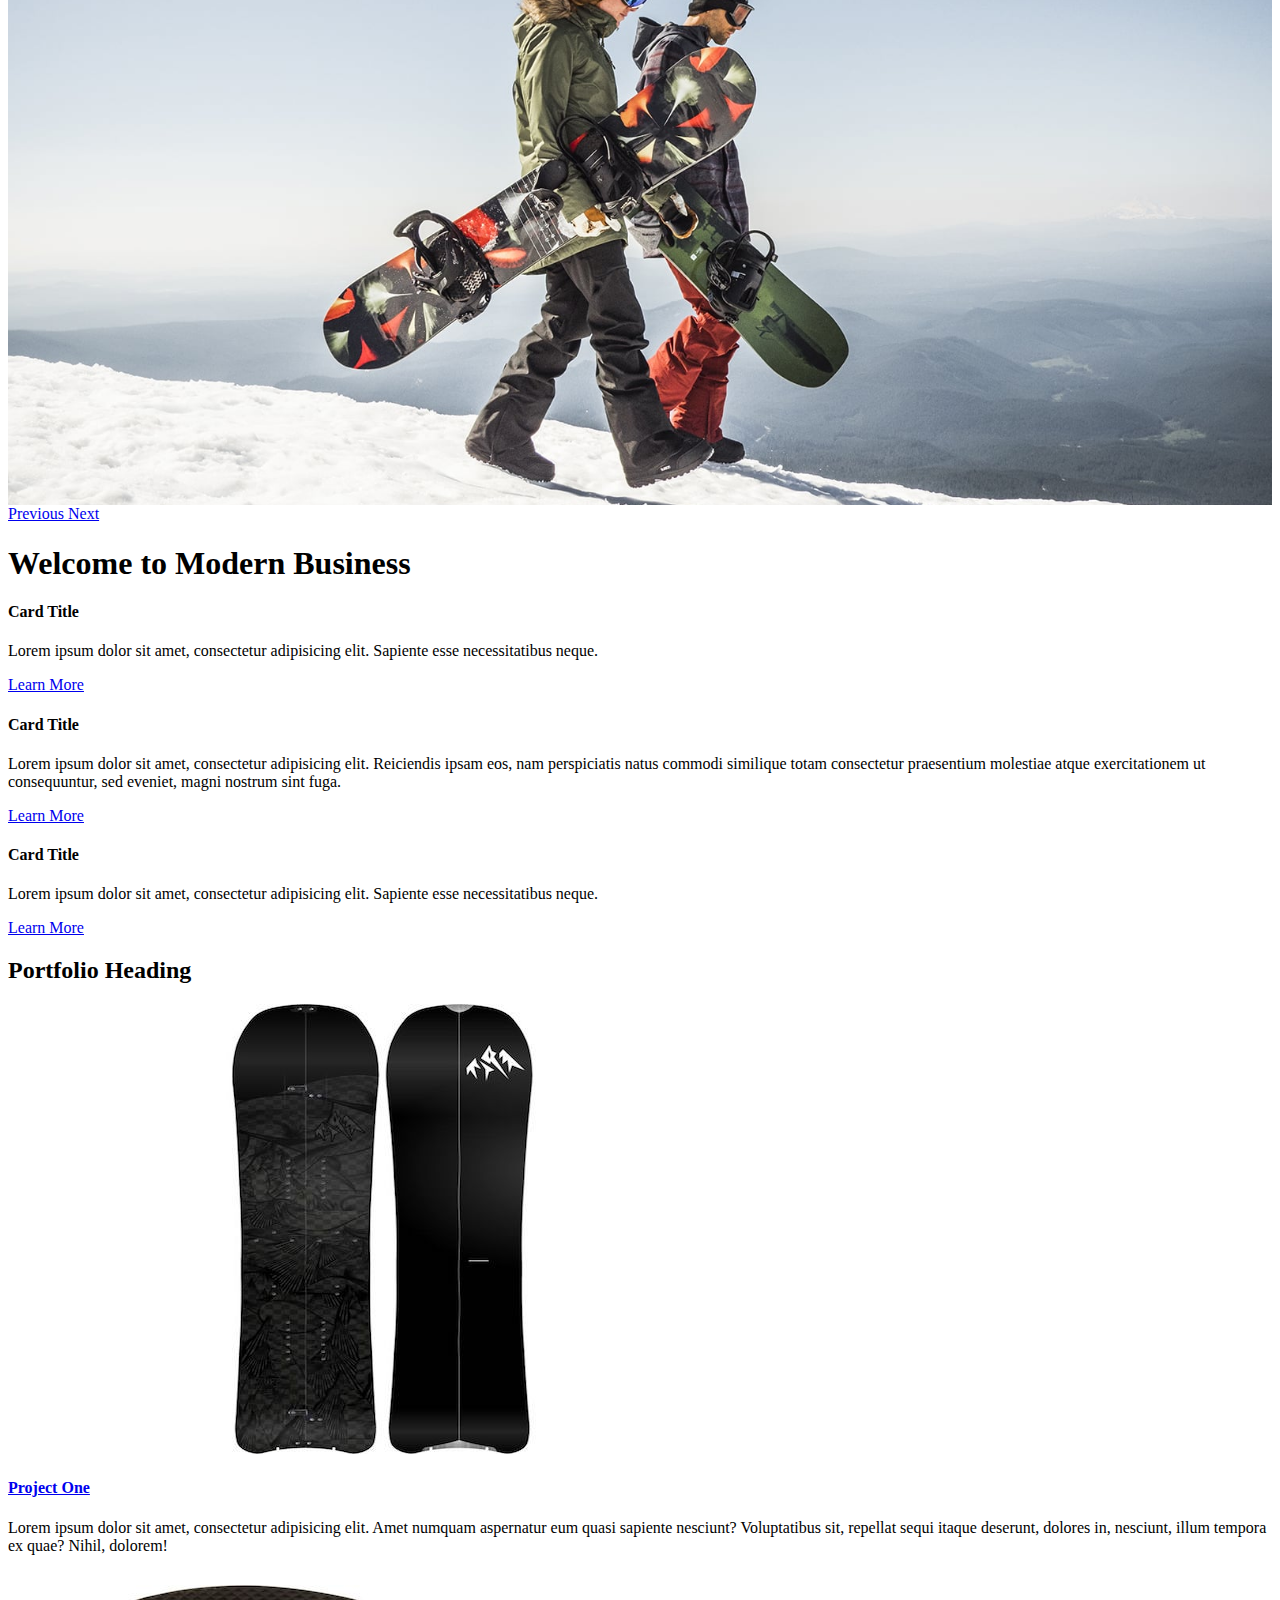
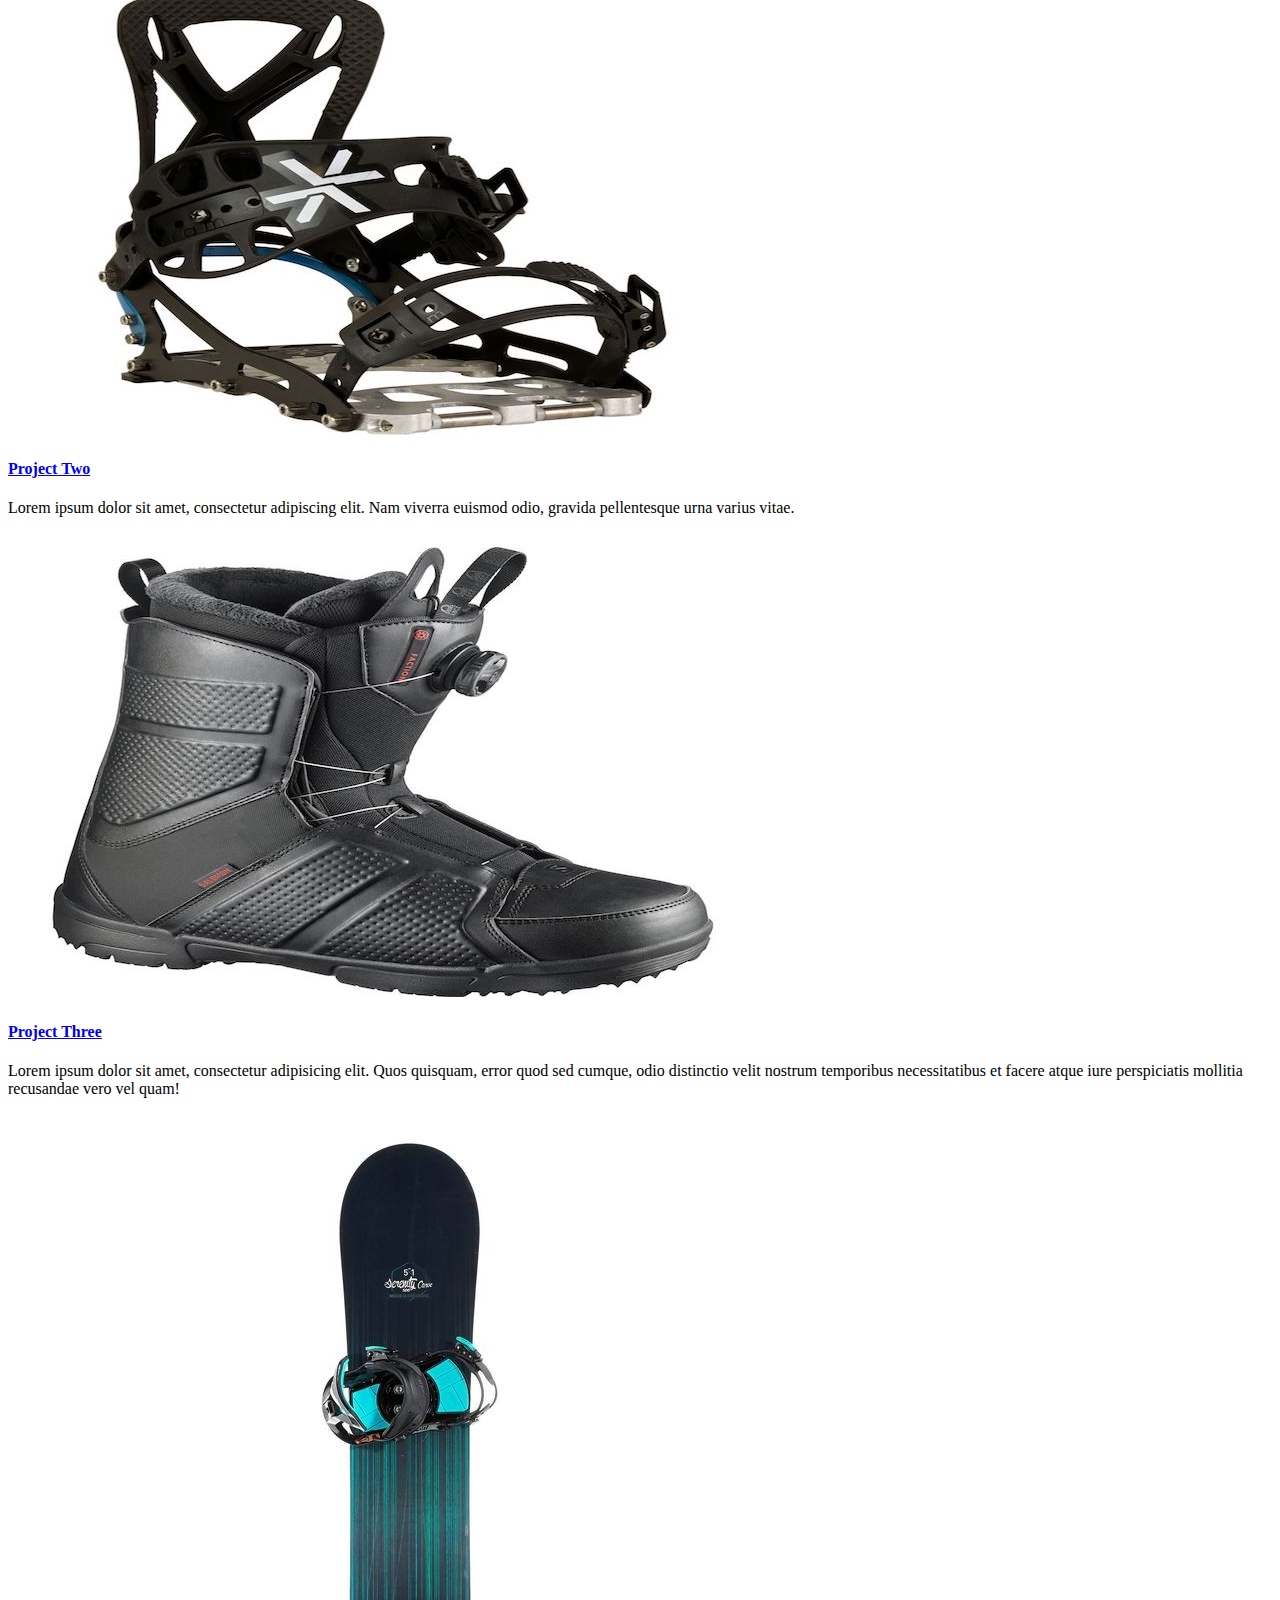
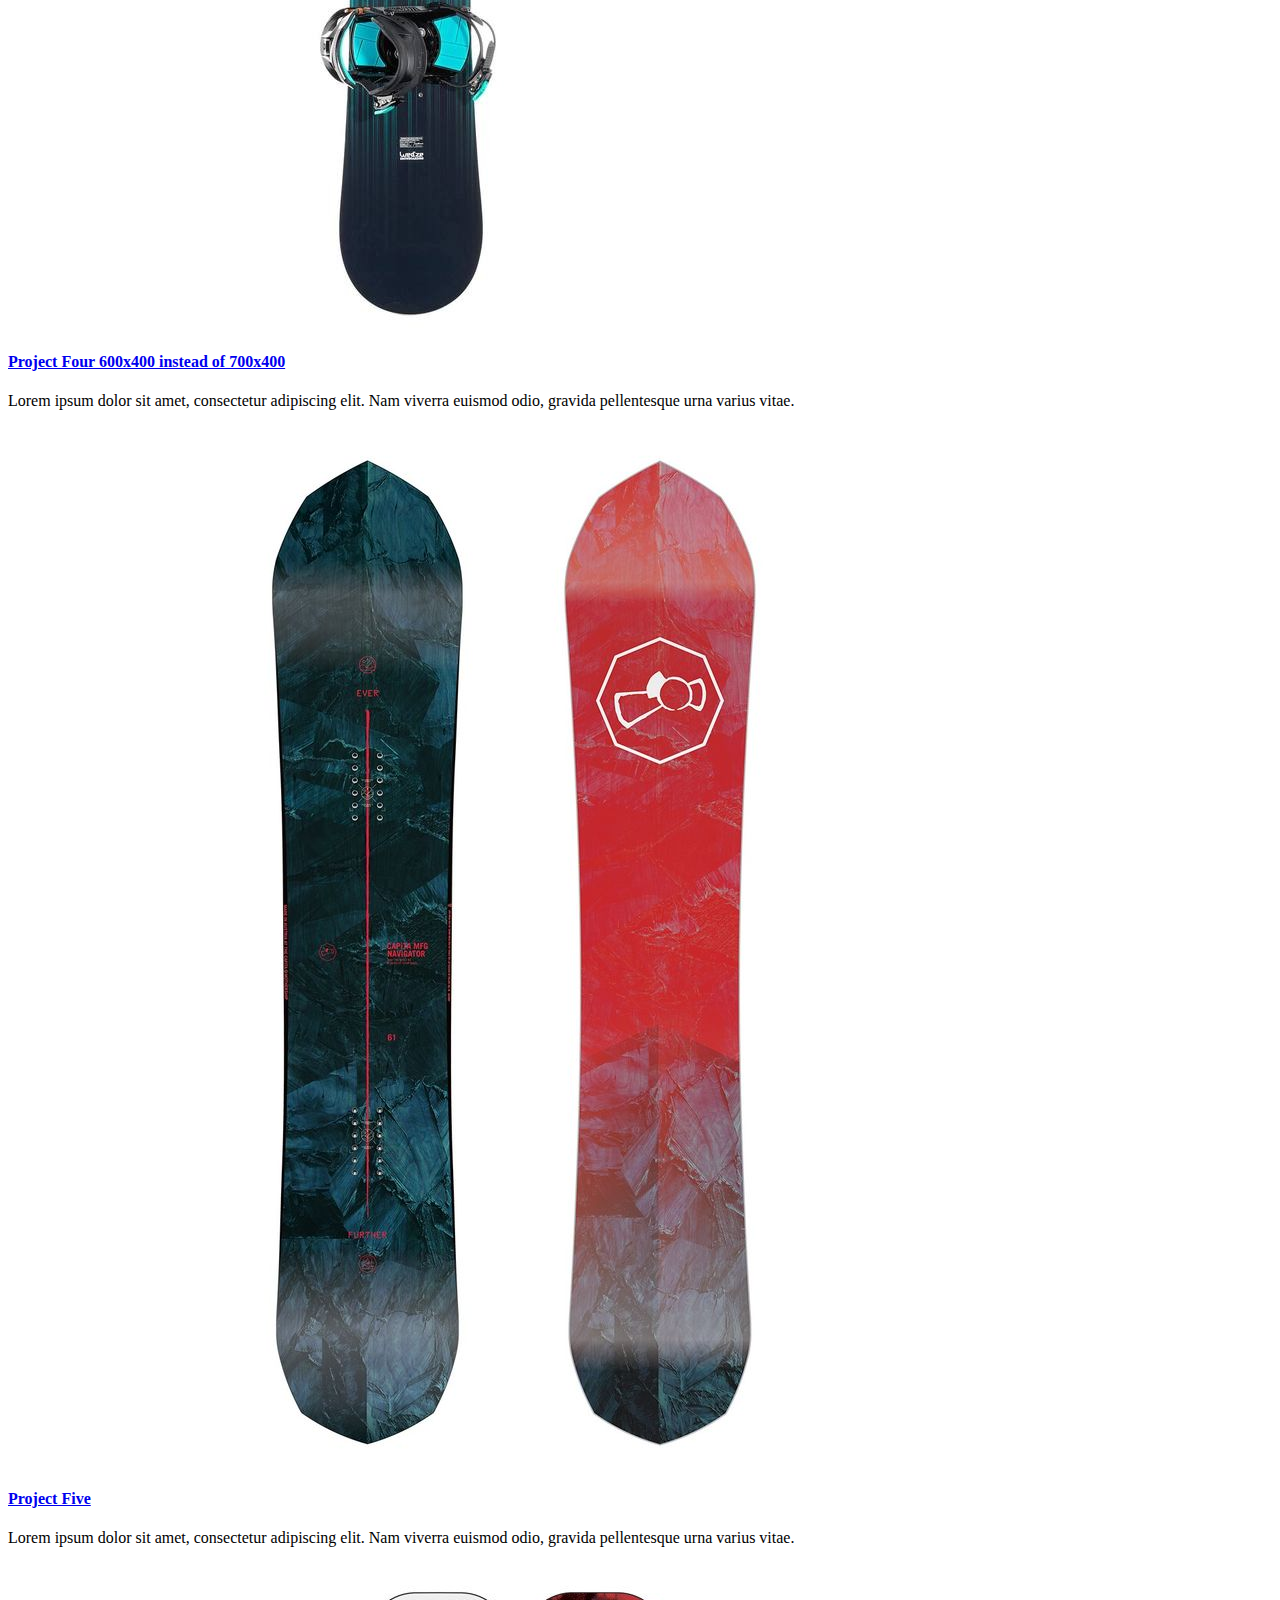
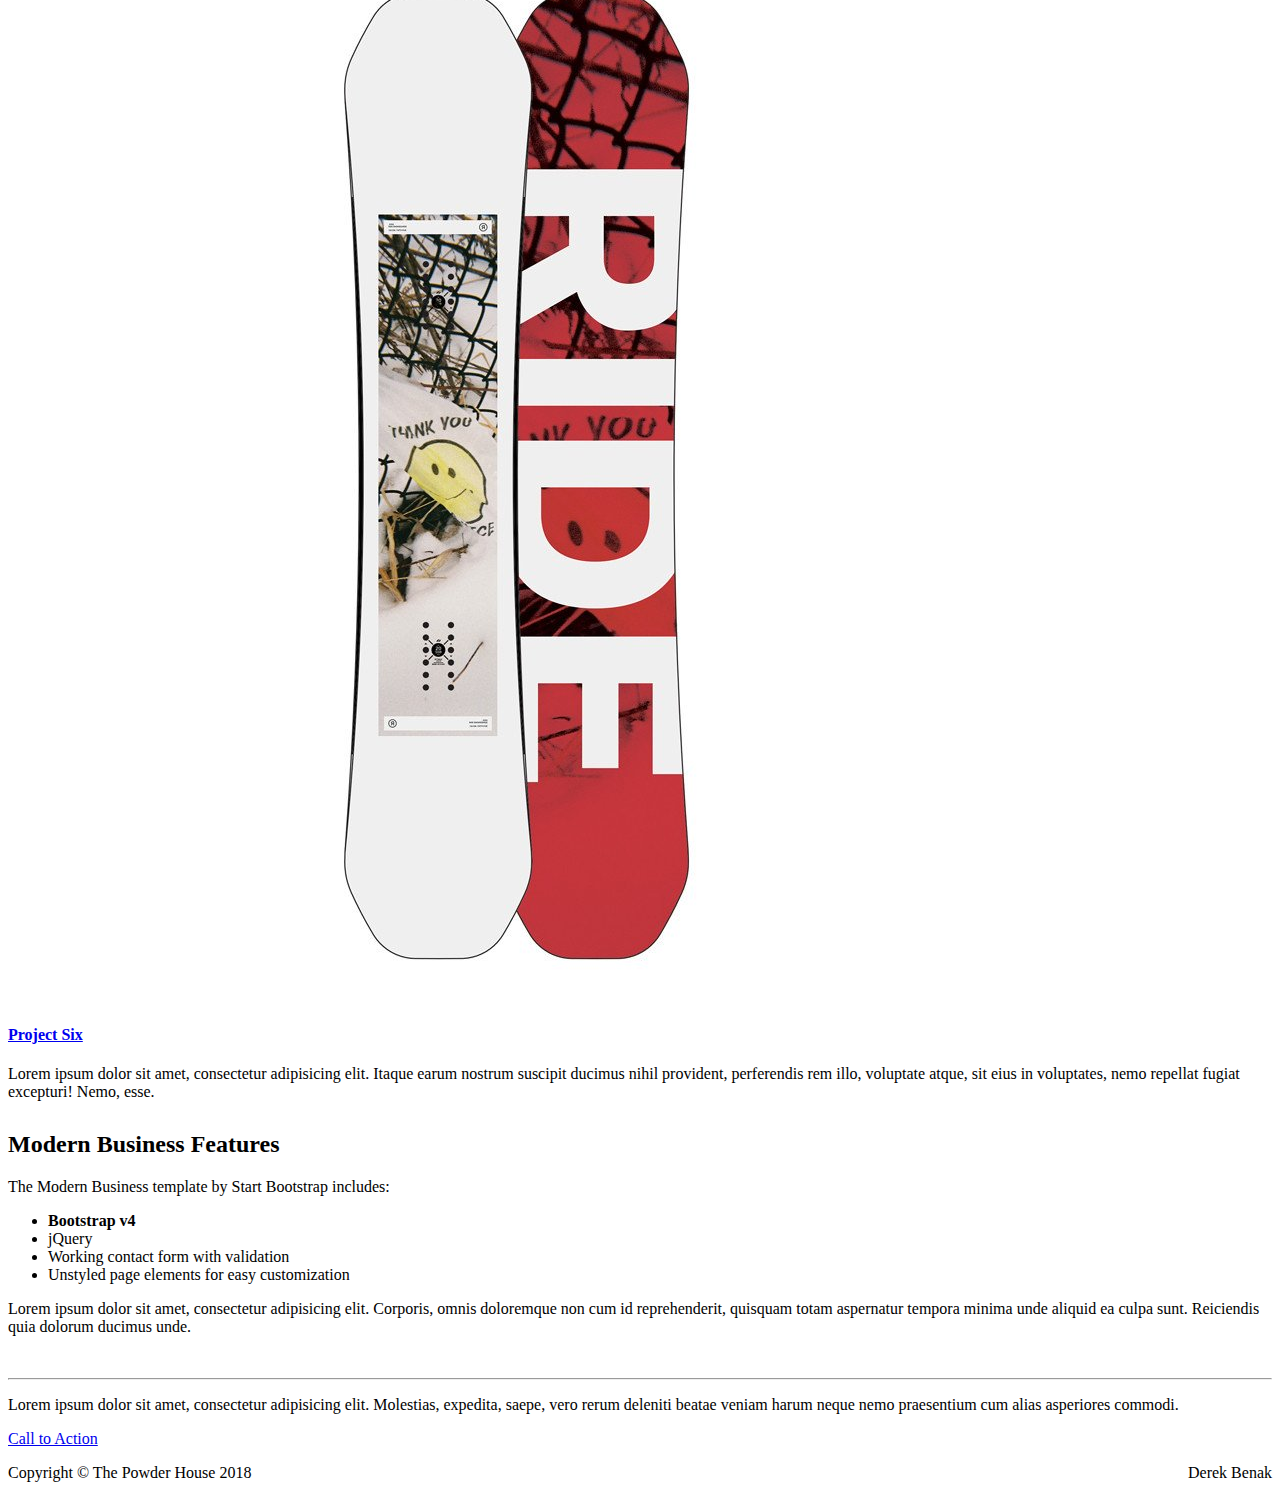
==== commit ab995384: "fixed carousel images" ====
--- a/index.html
+++ b/index.html
@@ -86,21 +86,21 @@
 
       <div class="carousel-inner" role="listbox">
         <!-- Slide One - Set the background image for this slide in the line below -->
-        <div class="carousel-item active" style="background-image: url('images/Home-Page/Carousel-Picture.jpeg') class="img-responsive"">
+        <div class="carousel-item active" style="background-image: url('images/Home-Page/Carousel-Picture.jpeg')"">
           <div class="carousel-caption d-none d-md-block">
             <h3>First Slide</h3>
             <p>This is a description for the first slide.</p>
           </div>
         </div>
         <!-- Slide Two - Set the background image for this slide in the line below -->
-        <div class="carousel-item" style="background-image: url('images/Home-Page/Carousel-Picture2.jpeg') class="img-responsive"">
+        <div class="carousel-item" style="background-image: url('images/Home-Page/Carousel-Picture2.jpeg')"">
           <div class="carousel-caption d-none d-md-block">
             <h3>Second Slide</h3>
             <p>This is a description for the second slide.</p>
           </div>
         </div>
         <!-- Slide Three - Set the background image for this slide in the line below -->
-        <div class="carousel-item" style="background-image: url('images/Home-Page/Carousel-Picture3.jpeg') class="img-responsive"">
+        <div class="carousel-item" style="background-image: url('images/Home-Page/Carousel-Picture3.jpeg')"">
           <div class="carousel-caption d-none d-md-block">
             <h3>Third Slide</h3>
             <p>This is a description for the third slide.</p>
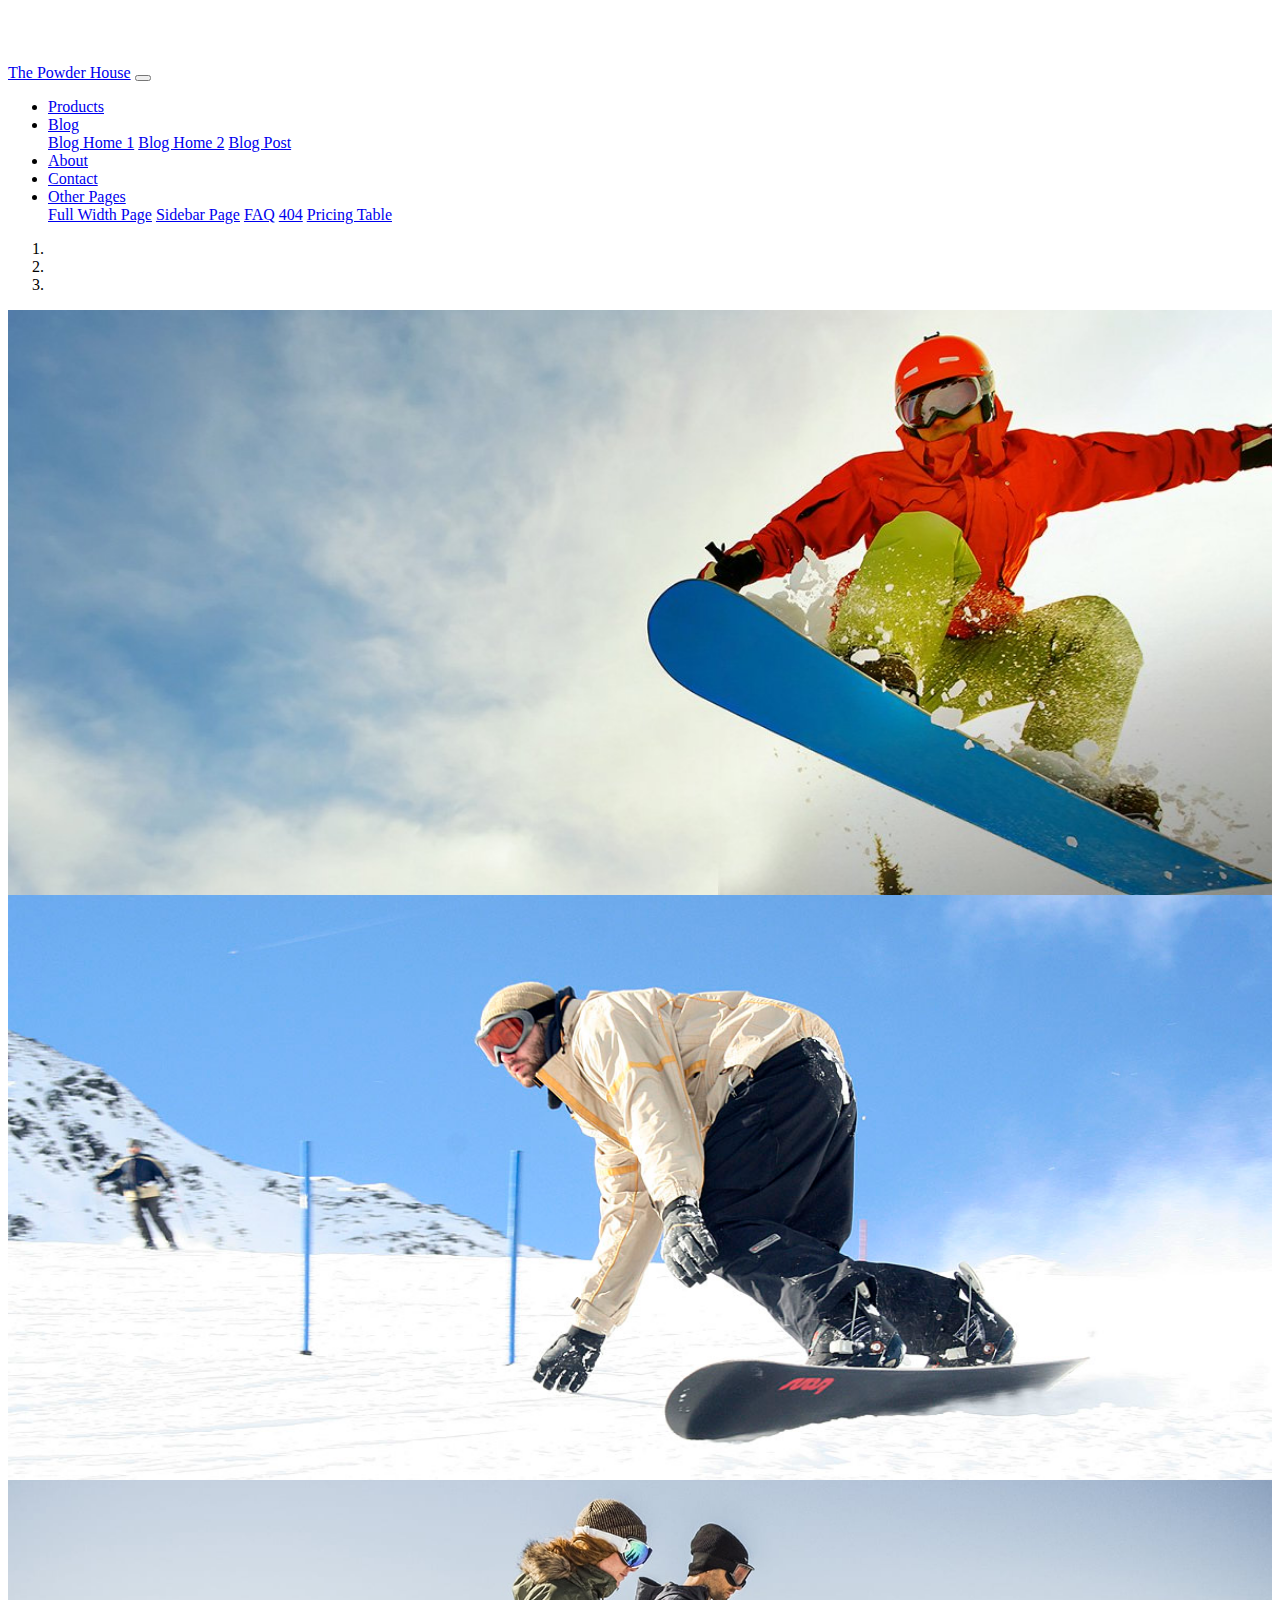
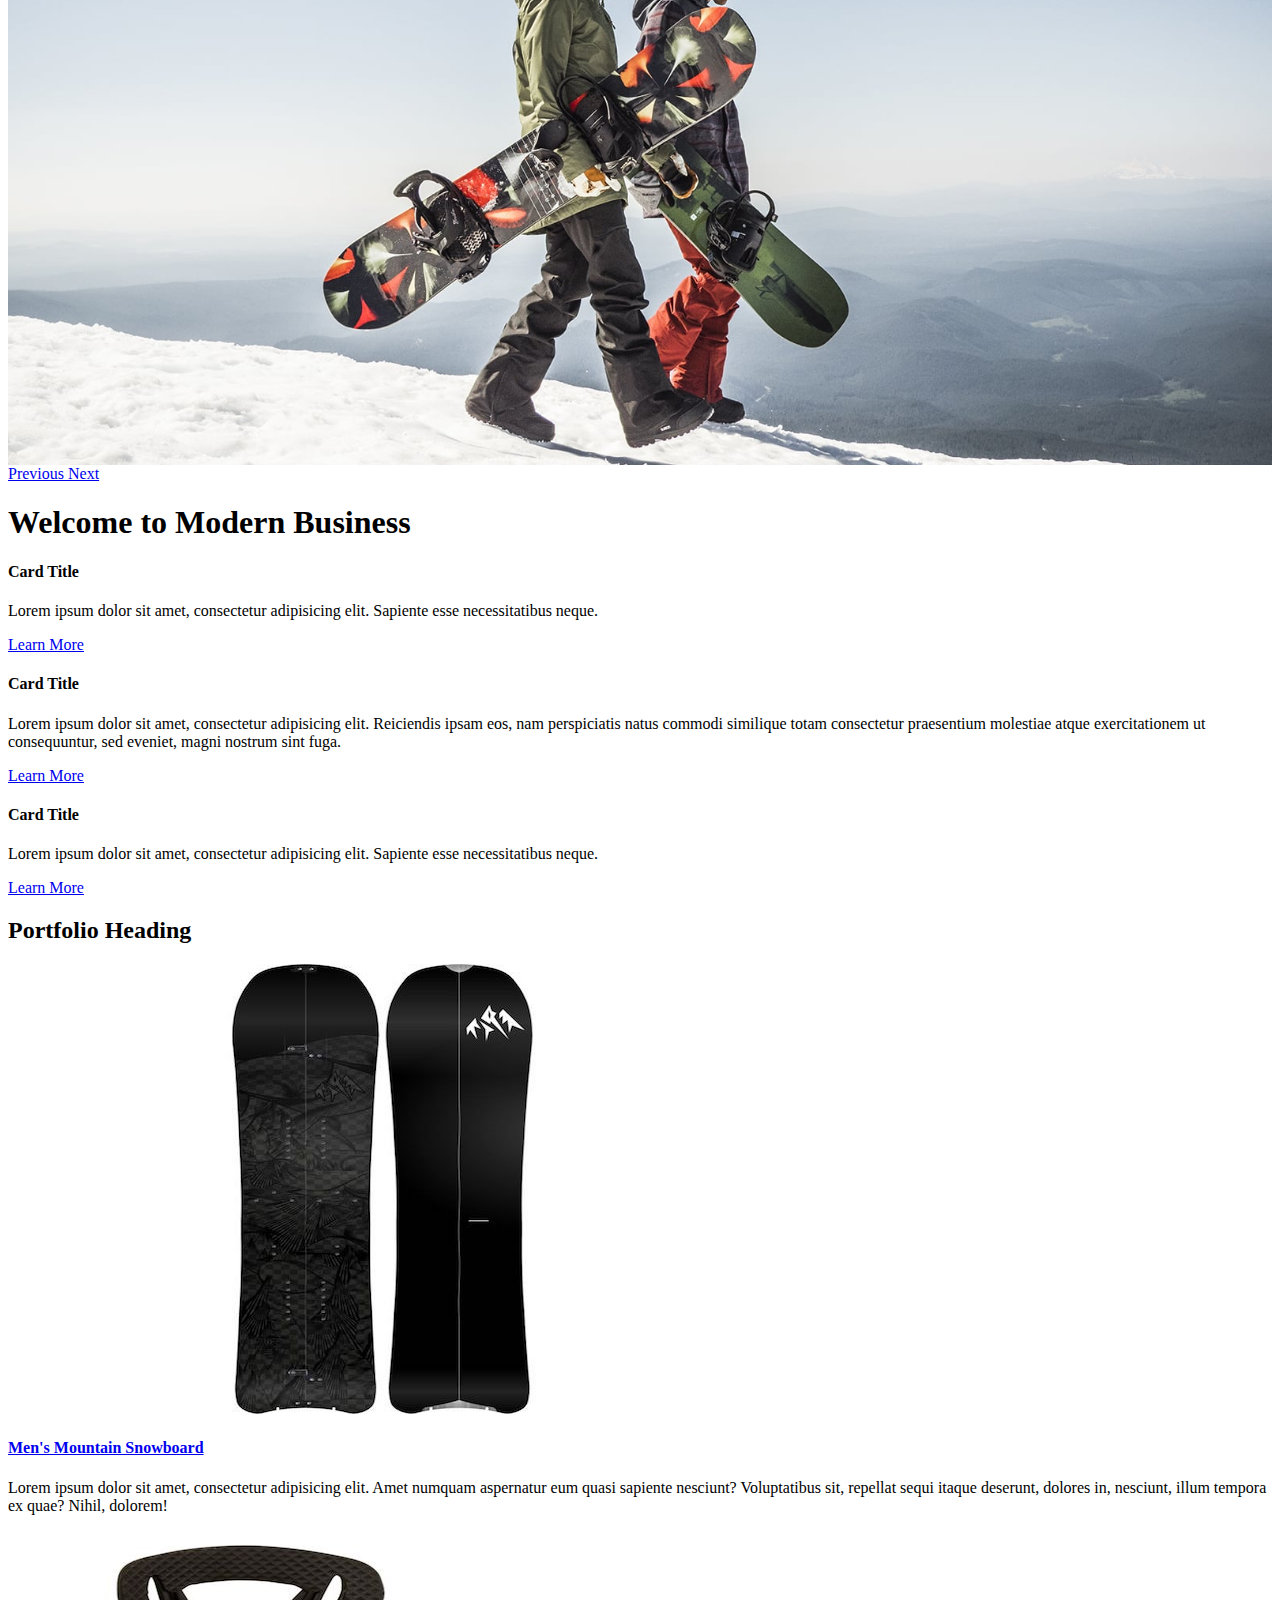
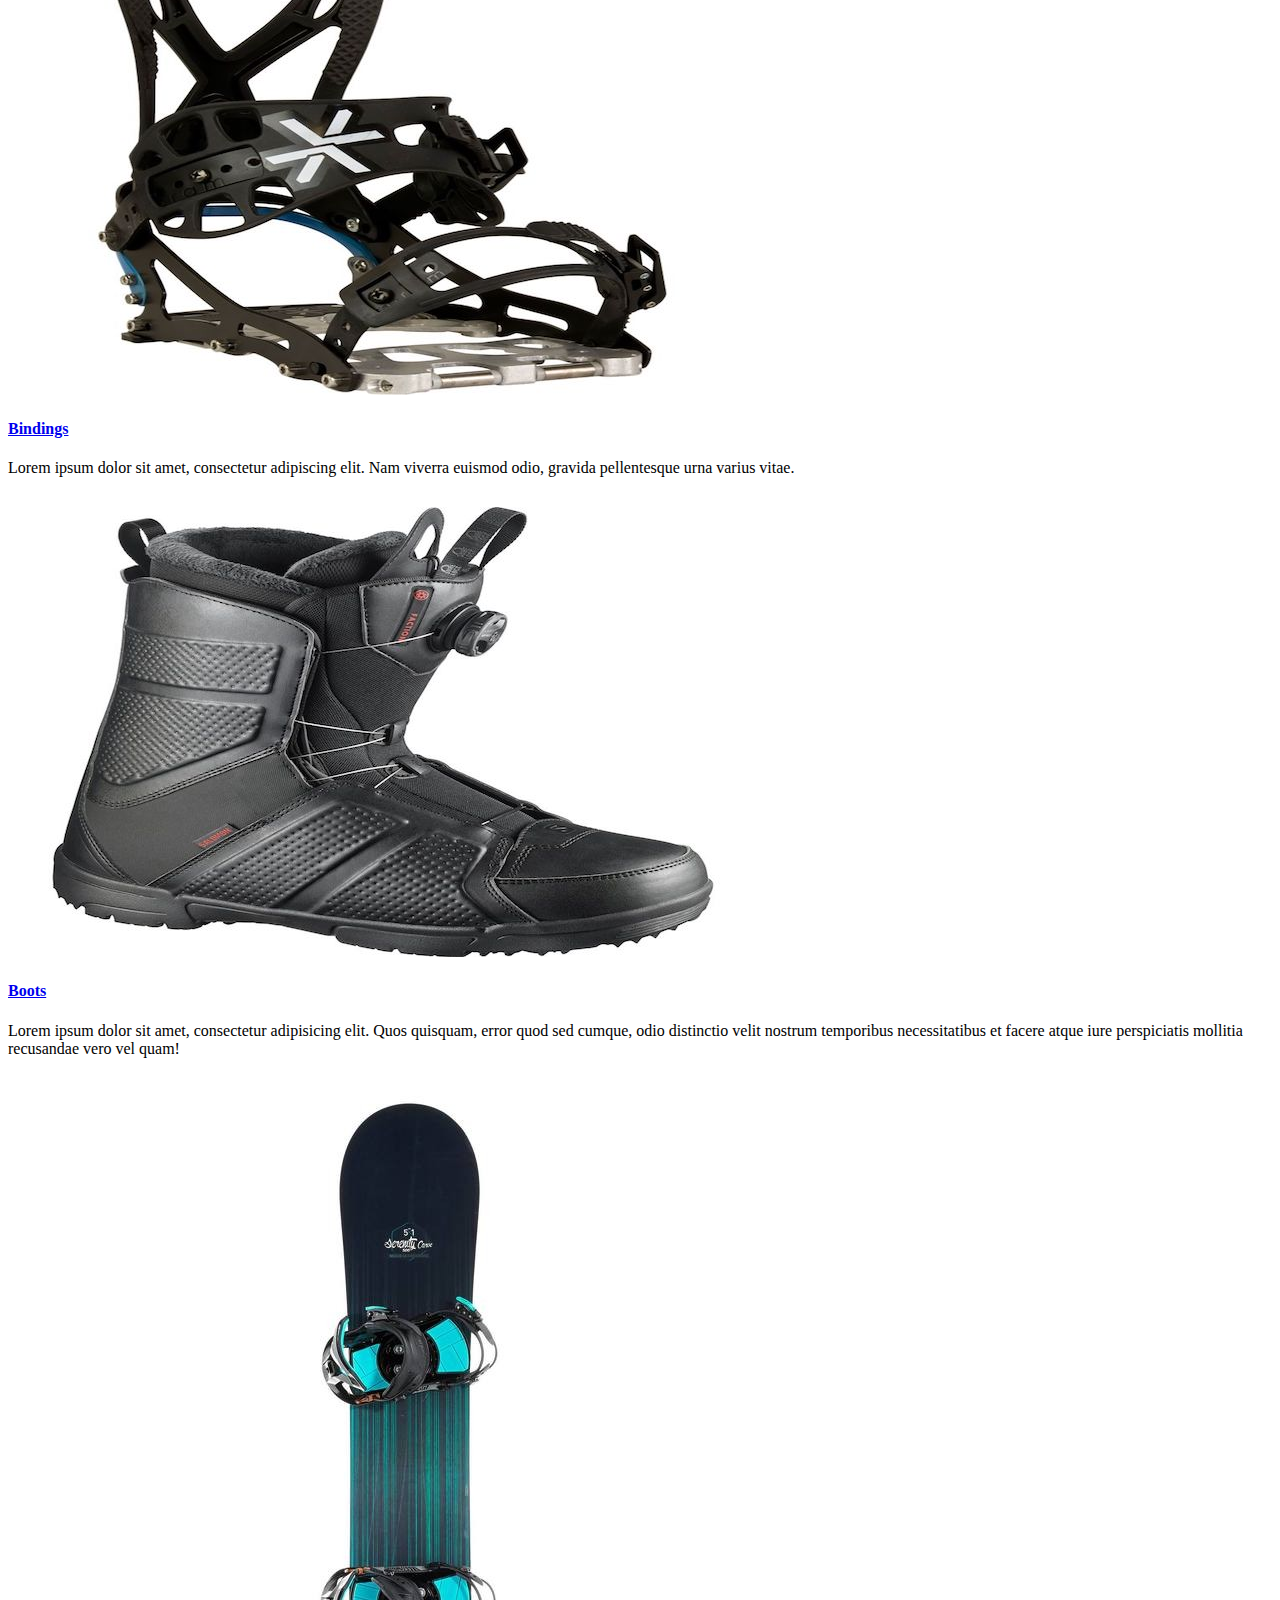
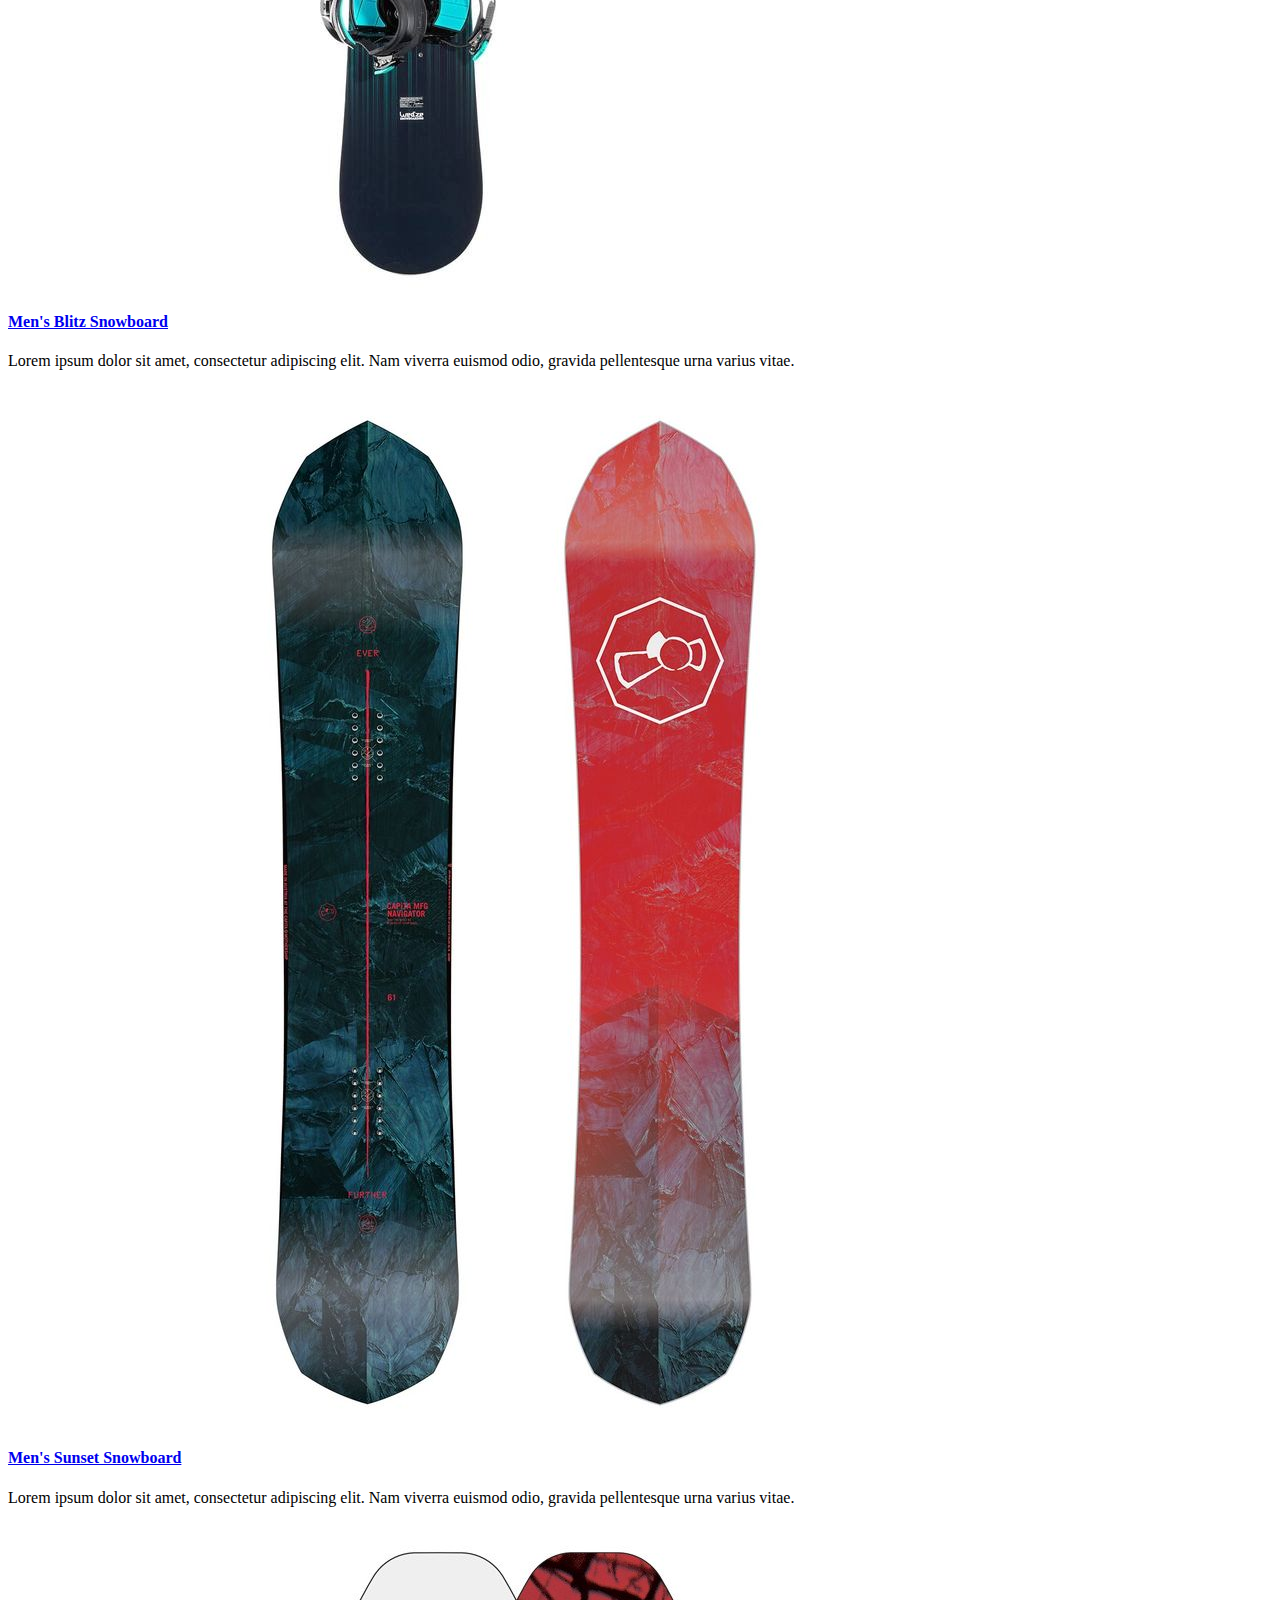
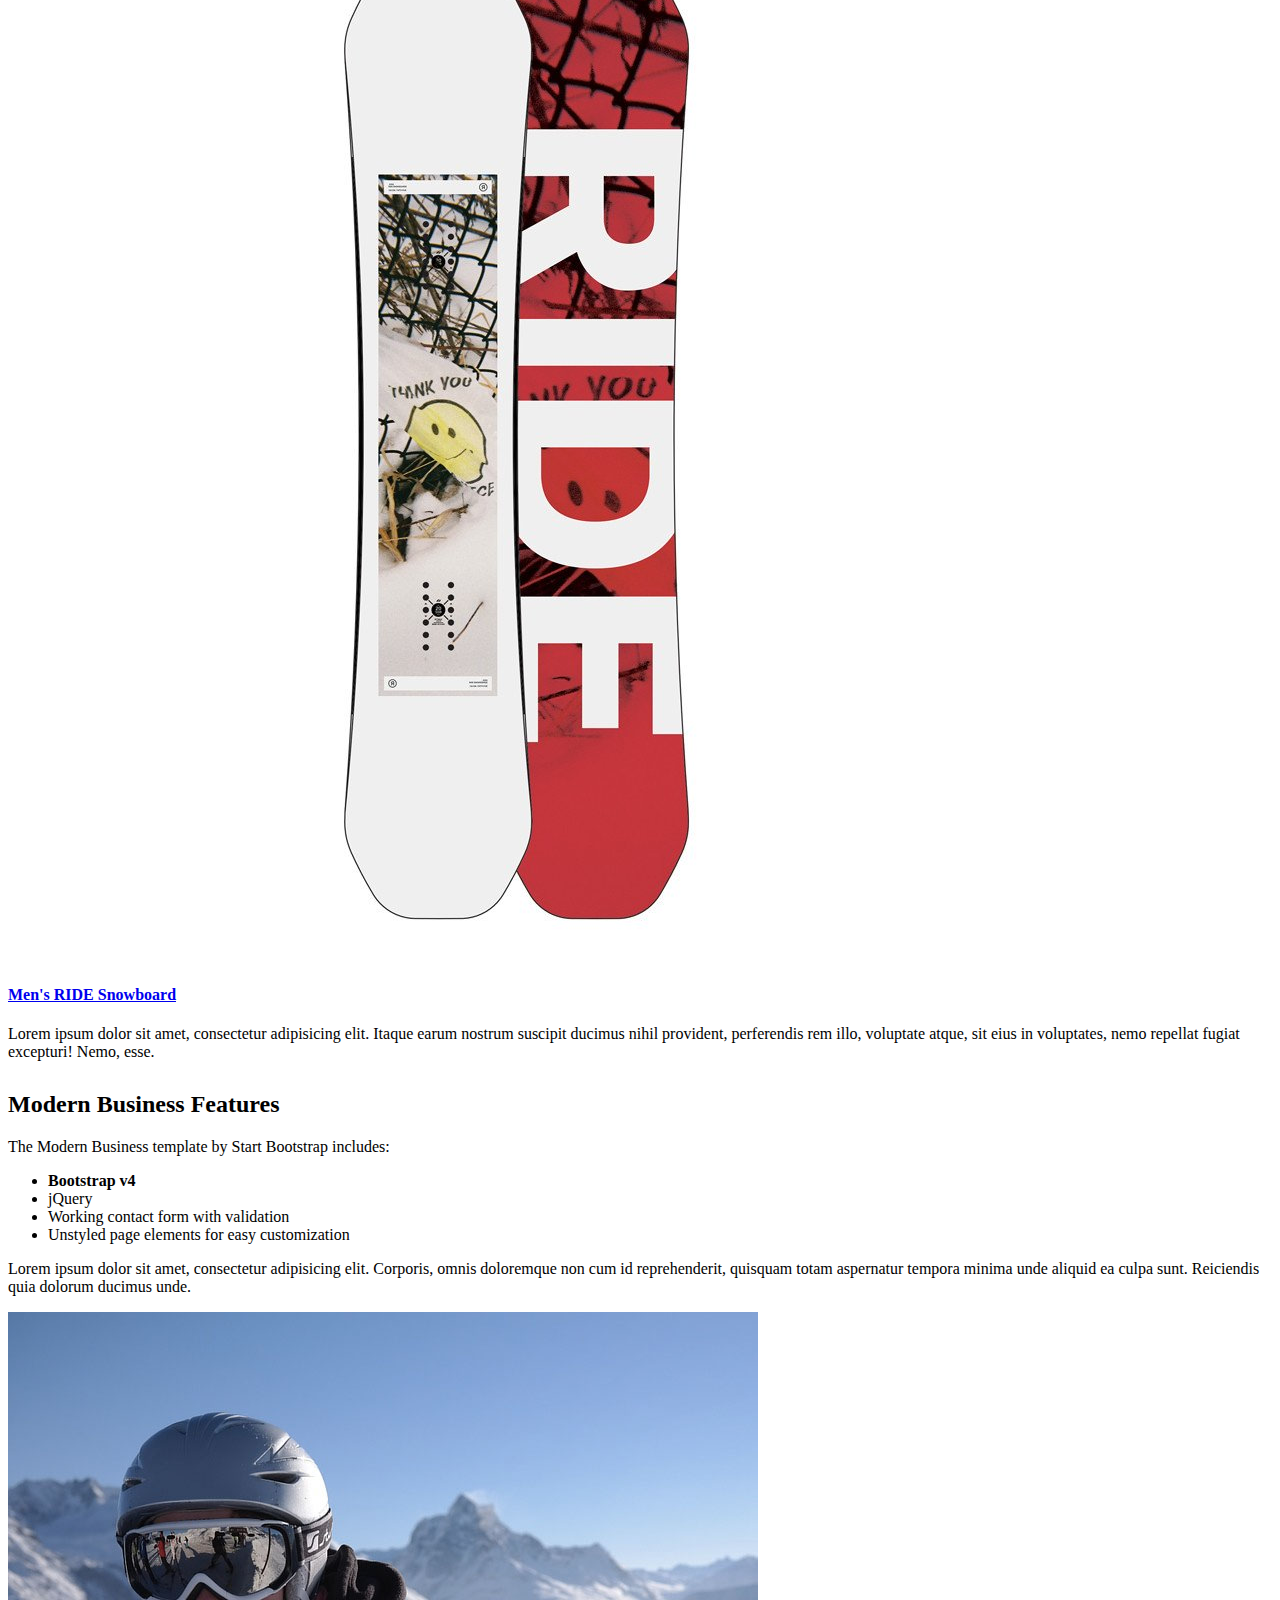
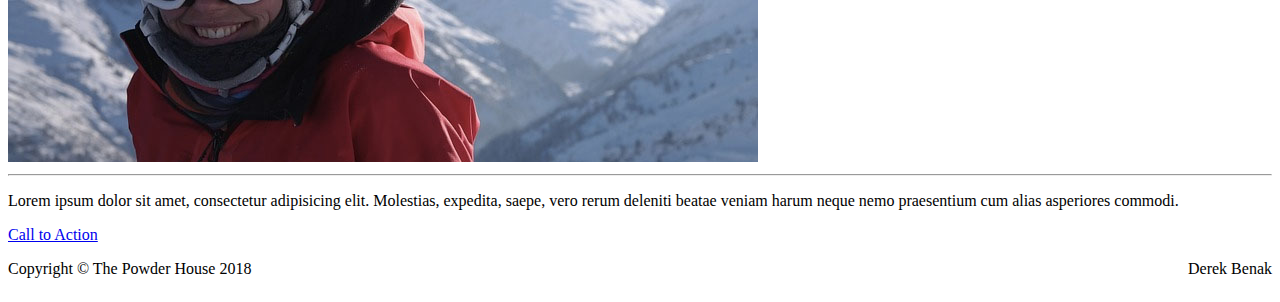
==== commit 90877b48: "new images and HTML text changes" ====
--- a/index.html
+++ b/index.html
@@ -88,22 +88,16 @@
         <!-- Slide One - Set the background image for this slide in the line below -->
         <div class="carousel-item active" style="background-image: url('images/Home-Page/Carousel-Picture.jpeg')"">
           <div class="carousel-caption d-none d-md-block">
-            <h3>First Slide</h3>
-            <p>This is a description for the first slide.</p>
           </div>
         </div>
         <!-- Slide Two - Set the background image for this slide in the line below -->
         <div class="carousel-item" style="background-image: url('images/Home-Page/Carousel-Picture2.jpeg')"">
           <div class="carousel-caption d-none d-md-block">
-            <h3>Second Slide</h3>
-            <p>This is a description for the second slide.</p>
           </div>
         </div>
         <!-- Slide Three - Set the background image for this slide in the line below -->
         <div class="carousel-item" style="background-image: url('images/Home-Page/Carousel-Picture3.jpeg')"">
           <div class="carousel-caption d-none d-md-block">
-            <h3>Third Slide</h3>
-            <p>This is a description for the third slide.</p>
           </div>
         </div>
       </div>
@@ -175,7 +169,7 @@
           </a>
           <div class="card-body">
             <h4 class="card-title">
-              <a href="#">Project One</a>
+              <a href="#">Men's Mountain Snowboard</a>
             </h4>
             <p class="card-text">Lorem ipsum dolor sit amet, consectetur adipisicing elit. Amet numquam aspernatur eum quasi sapiente nesciunt? Voluptatibus sit, repellat sequi itaque deserunt, dolores in, nesciunt, illum tempora ex quae? Nihil, dolorem!</p>
           </div>
@@ -188,7 +182,7 @@
           </a>
           <div class="card-body">
             <h4 class="card-title">
-              <a href="#">Project Two</a>
+              <a href="#">Bindings</a>
             </h4>
             <p class="card-text">Lorem ipsum dolor sit amet, consectetur adipiscing elit. Nam viverra euismod odio, gravida pellentesque urna varius vitae.</p>
           </div>
@@ -201,7 +195,7 @@
           </a>
           <div class="card-body">
             <h4 class="card-title">
-              <a href="#">Project Three</a>
+              <a href="#">Boots</a>
             </h4>
             <p class="card-text">Lorem ipsum dolor sit amet, consectetur adipisicing elit. Quos quisquam, error quod sed cumque, odio distinctio velit nostrum temporibus necessitatibus et facere atque iure perspiciatis mollitia recusandae vero vel quam!</p>
           </div>
@@ -214,7 +208,7 @@
           </a>
           <div class="card-body">
             <h4 class="card-title">
-              <a href="#">Project Four 600x400 instead of 700x400</a>
+              <a href="#">Men's Blitz Snowboard</a>
             </h4>
             <p class="card-text">Lorem ipsum dolor sit amet, consectetur adipiscing elit. Nam viverra euismod odio, gravida pellentesque urna varius vitae.</p>
           </div>
@@ -227,7 +221,7 @@
           </a>
           <div class="card-body">
             <h4 class="card-title">
-              <a href="#">Project Five</a>
+              <a href="#">Men's Sunset Snowboard</a>
             </h4>
             <p class="card-text">Lorem ipsum dolor sit amet, consectetur adipiscing elit. Nam viverra euismod odio, gravida pellentesque urna varius vitae.</p>
           </div>
@@ -240,7 +234,7 @@
           </a>
           <div class="card-body">
             <h4 class="card-title">
-              <a href="#">Project Six</a>
+              <a href="#">Men's RIDE Snowboard</a>
             </h4>
             <p class="card-text">Lorem ipsum dolor sit amet, consectetur adipisicing elit. Itaque earum nostrum suscipit ducimus nihil provident, perferendis rem illo, voluptate atque, sit eius in voluptates, nemo repellat fugiat excepturi! Nemo, esse.</p>
           </div>
@@ -268,7 +262,7 @@
         </p>
       </div>
       <div class="col-lg-6">
-        <img class="img-fluid rounded" src="http://placehold.it/700x450" alt="">
+        <img class="img-fluid rounded" src="images/Products/Portfolio7.jpg" alt="">
       </div>
     </div>
     <!-- /.row -->
--- a/css/modern-business.css
+++ b/css/modern-business.css
@@ -21,7 +21,6 @@
   -webkit-background-size: cover;
   -moz-background-size: cover;
   -o-background-size: cover;
-  background-size: cover;
 }
 
 .portfolio-item {
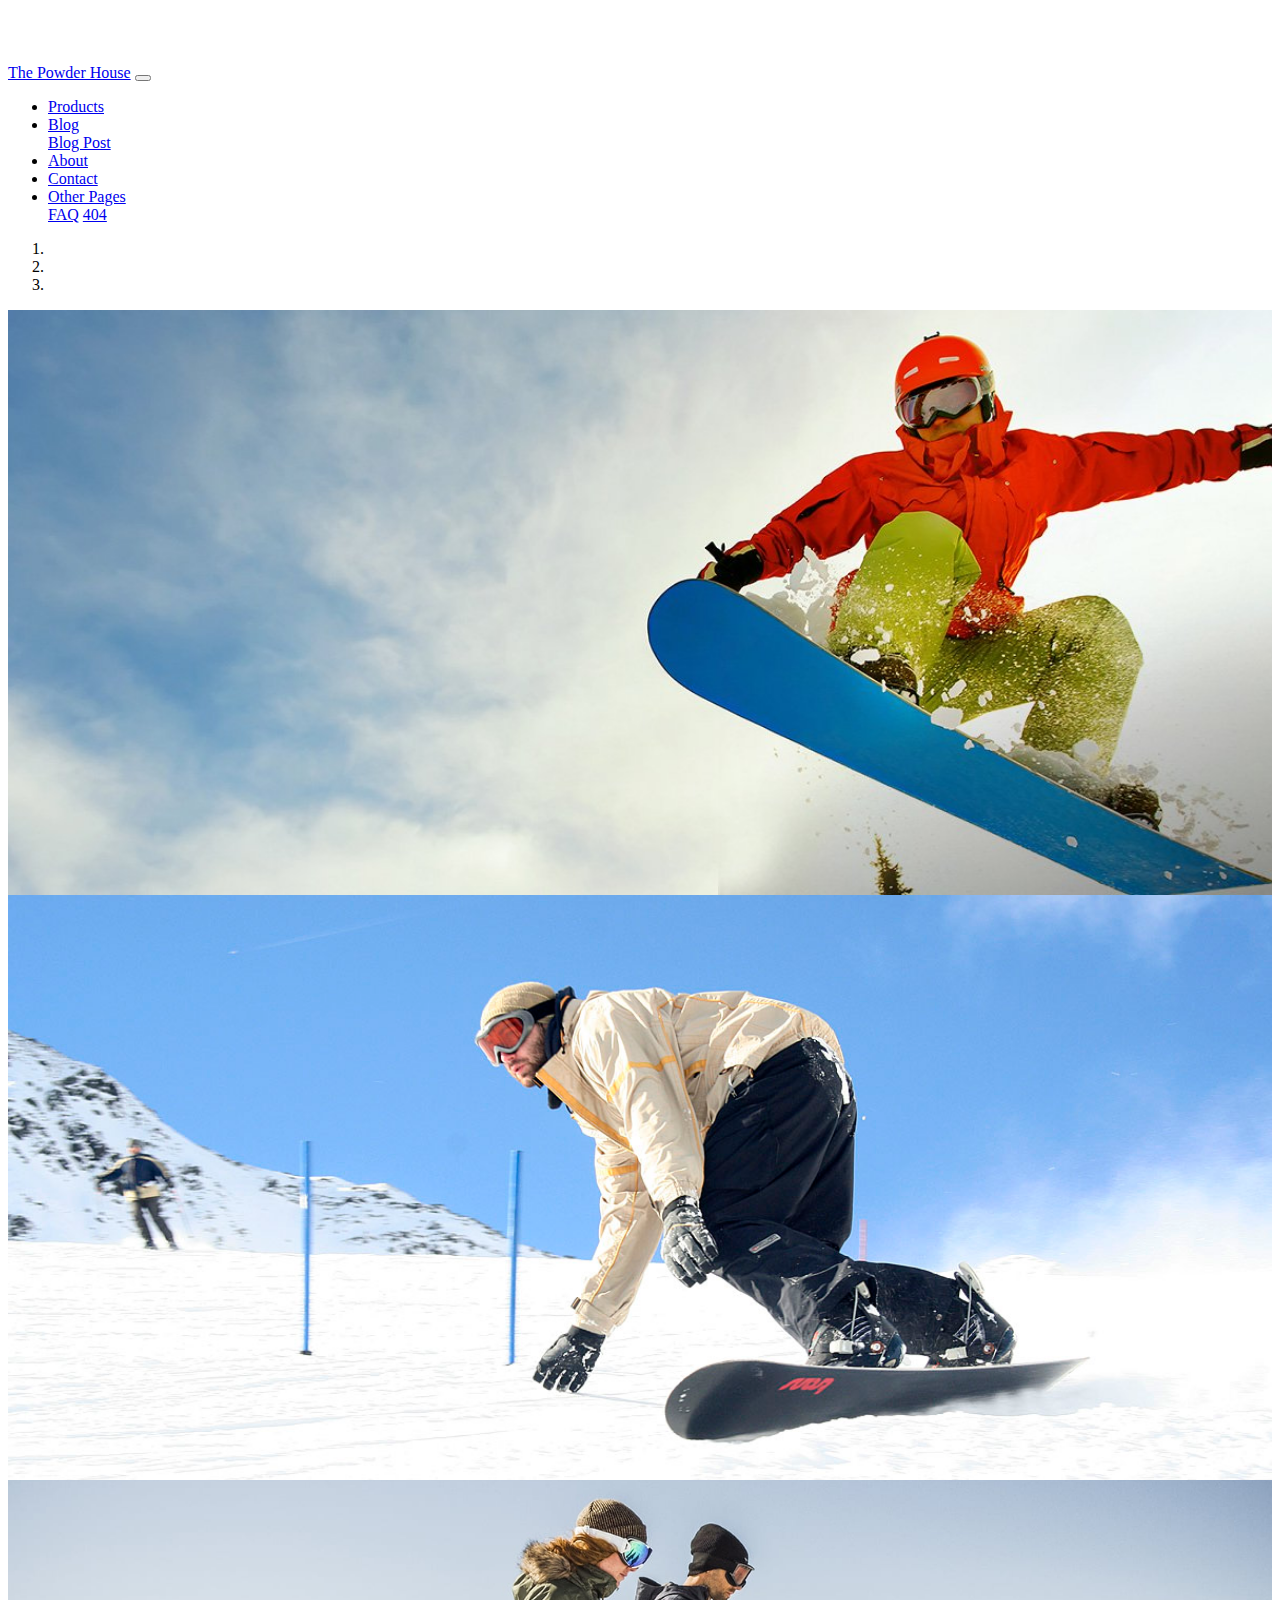
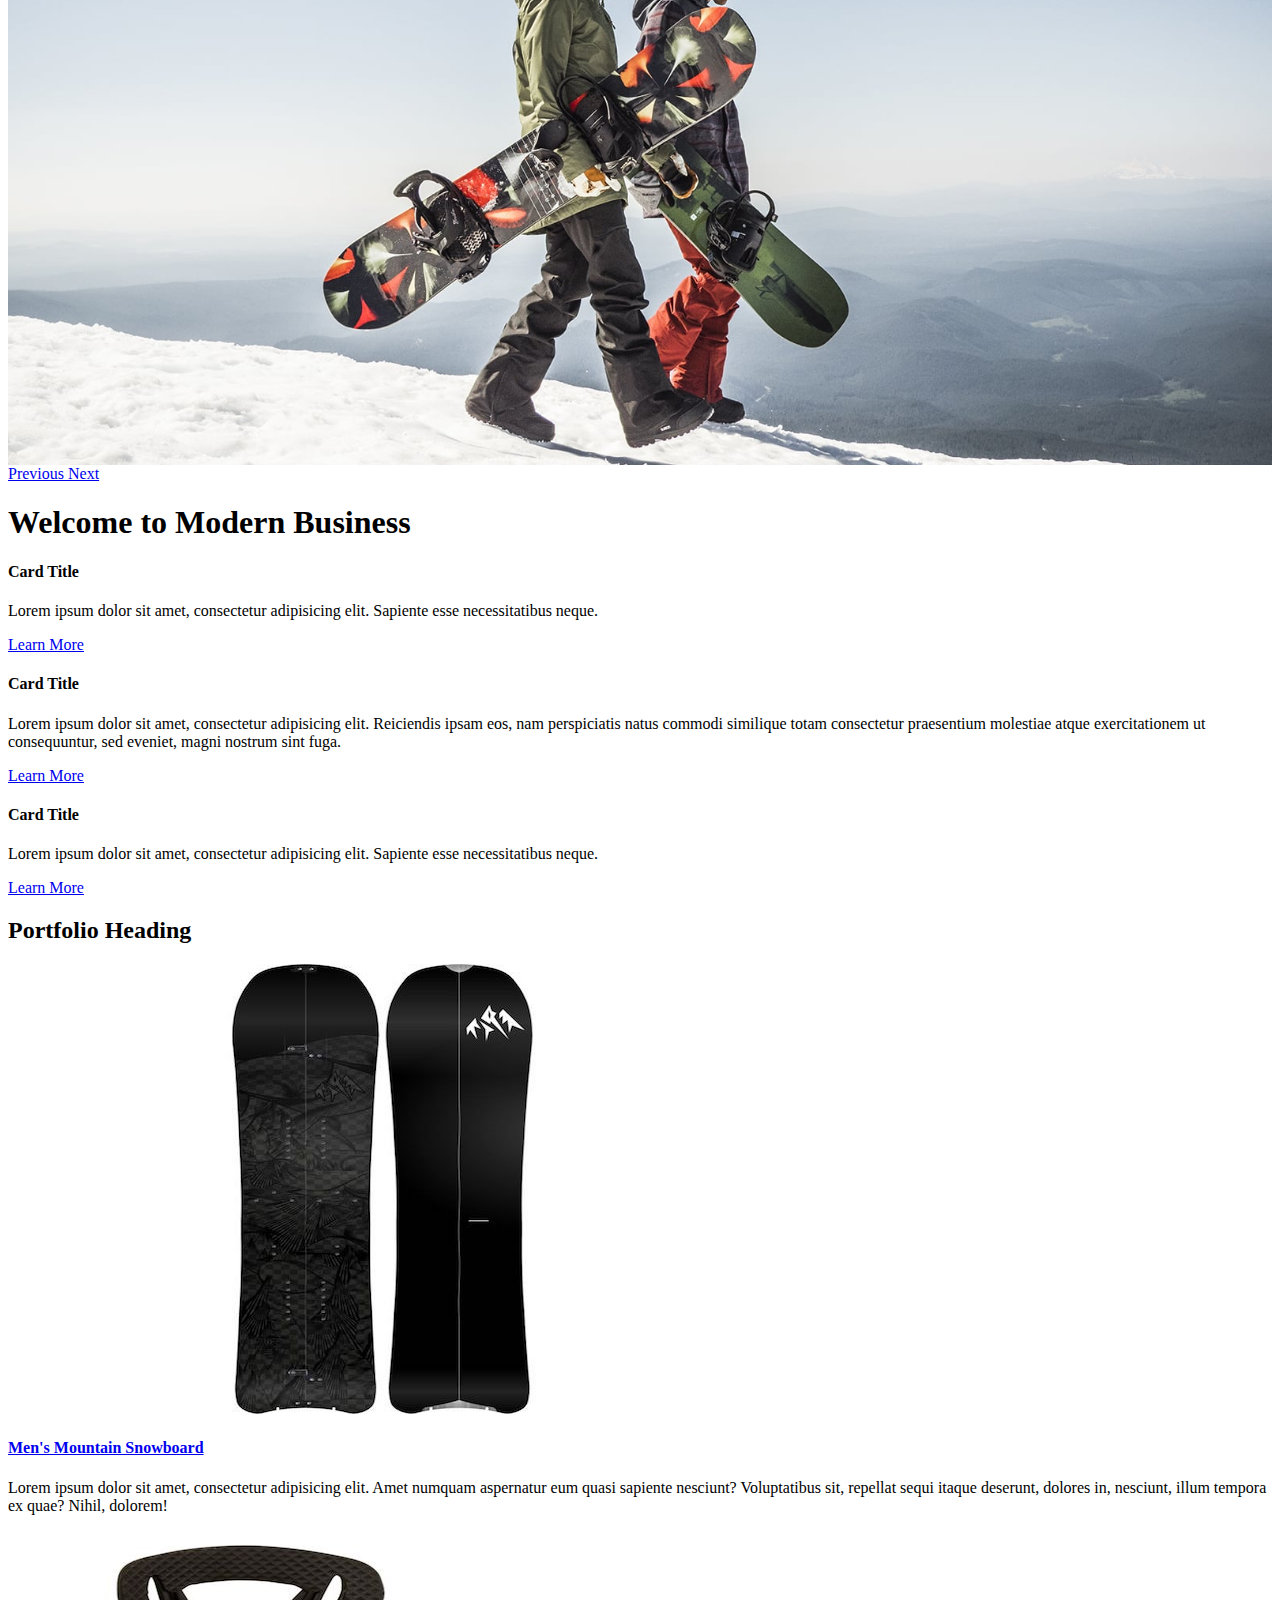
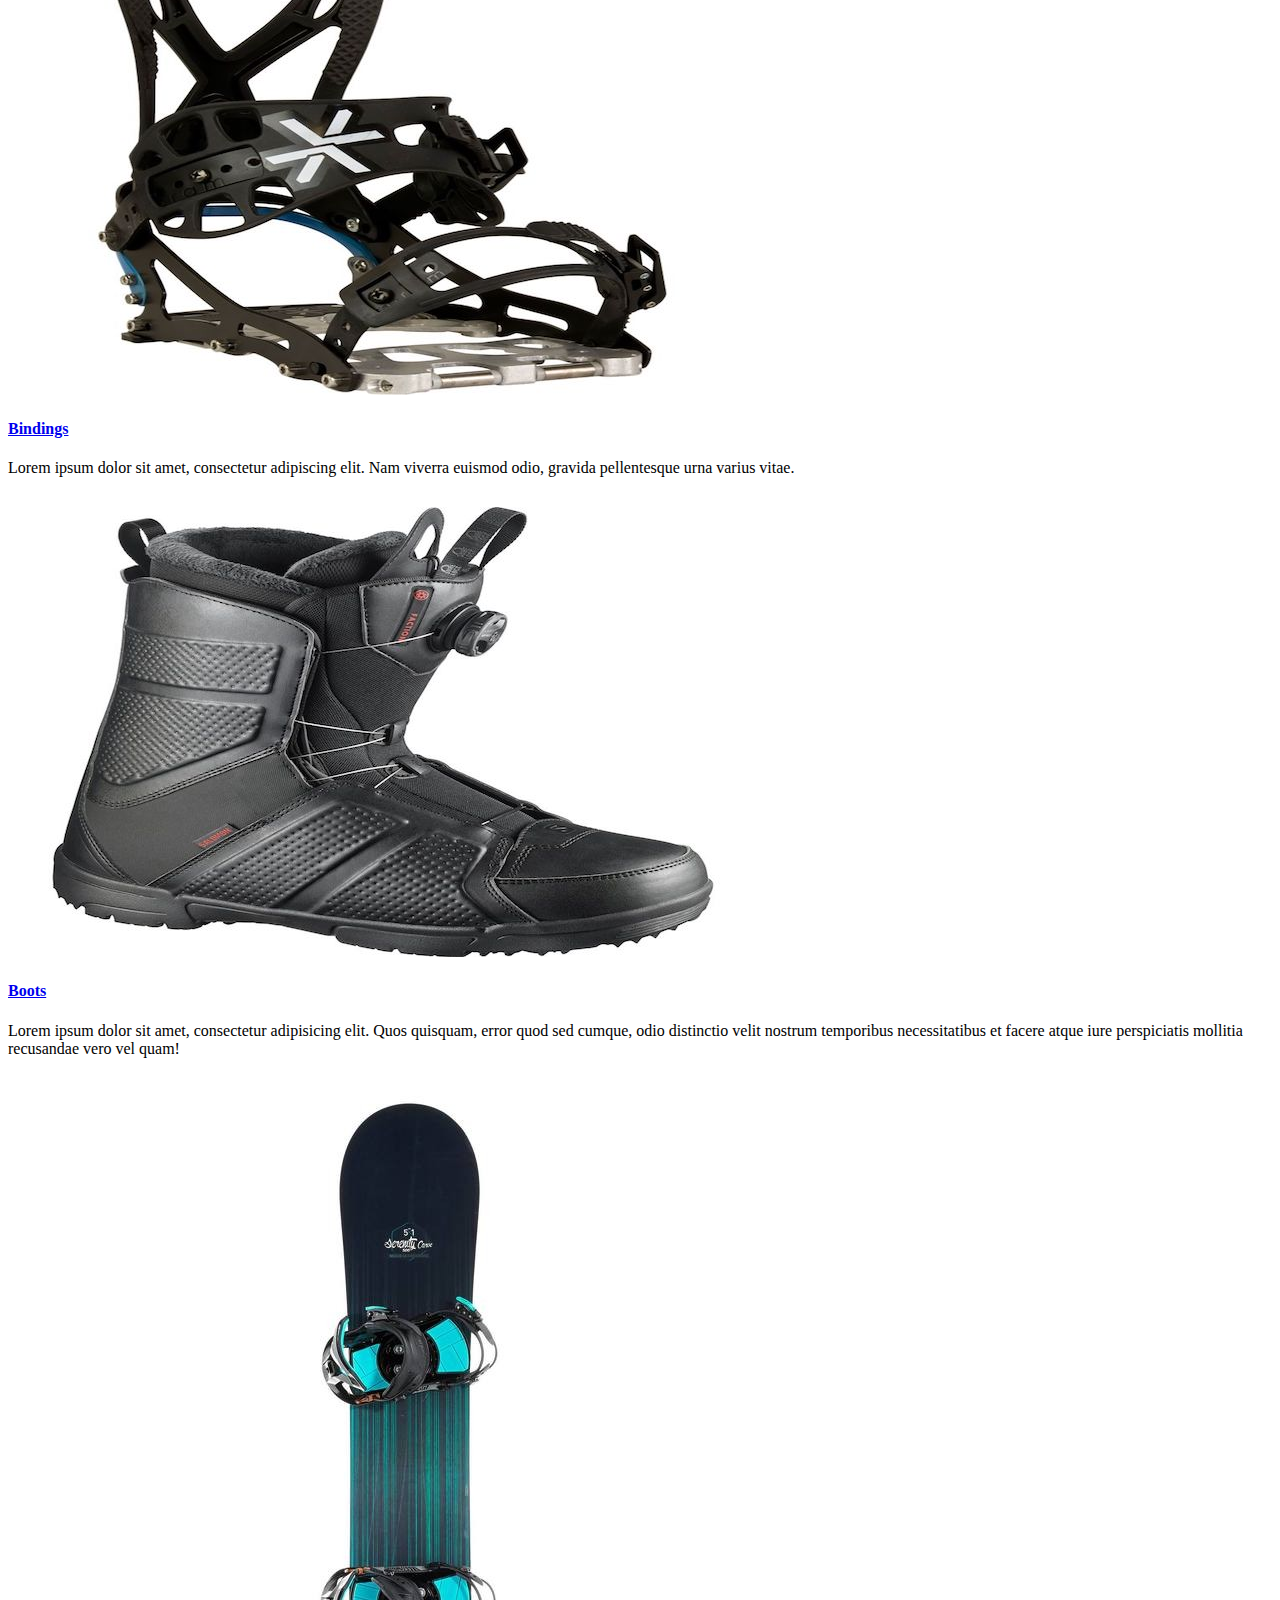
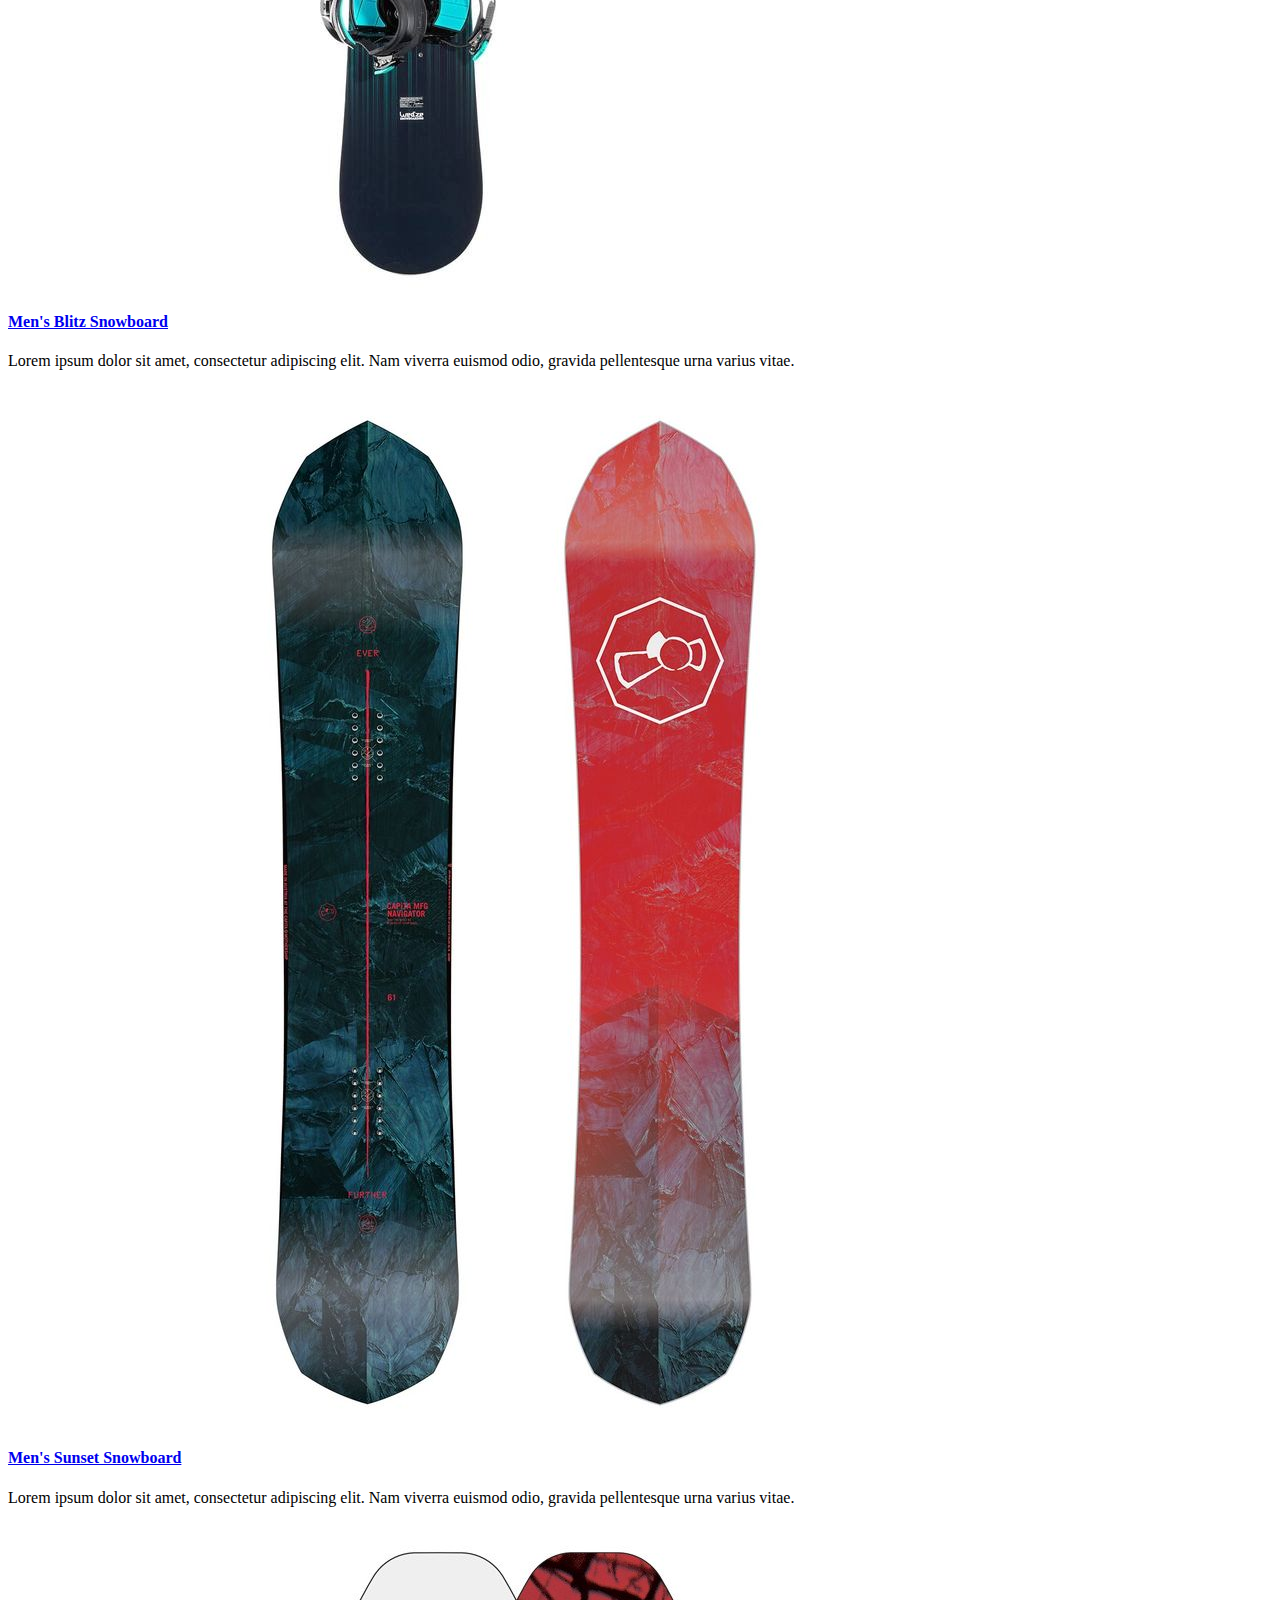
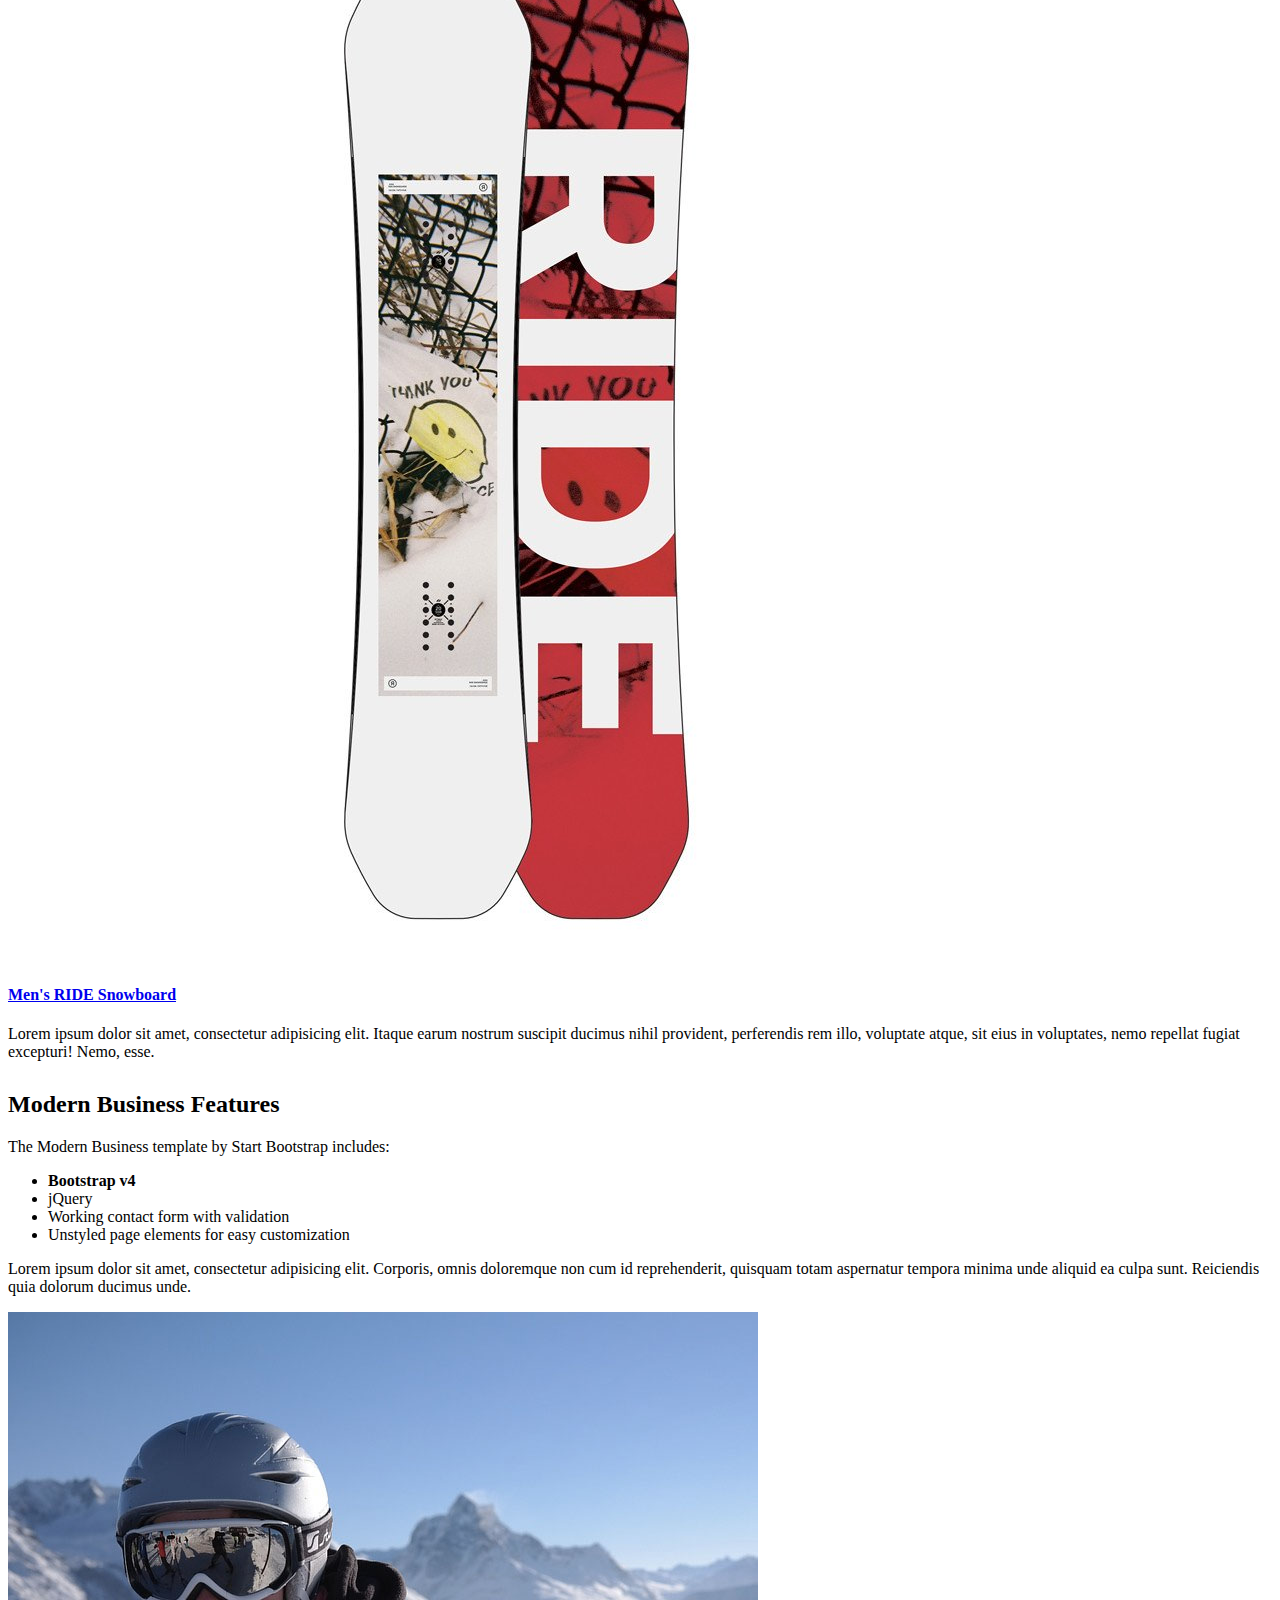
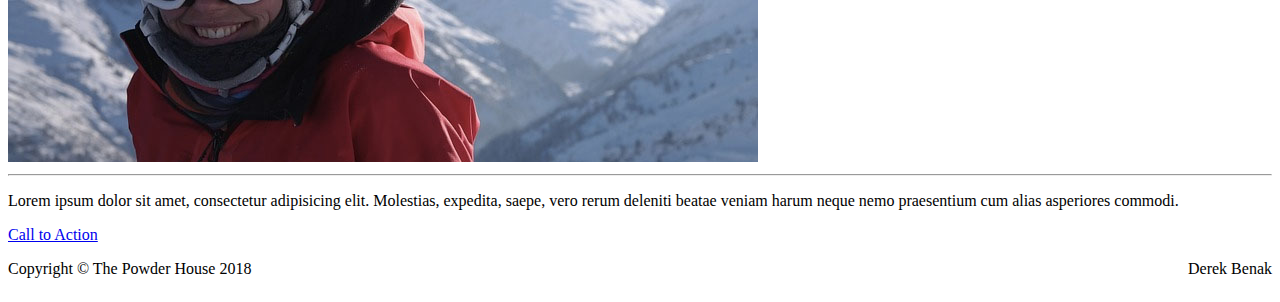
==== commit 21534880: "updated HTML files" ====
--- a/index.html
+++ b/index.html
@@ -44,8 +44,6 @@
                 Blog
               </a>
               <div class="dropdown-menu dropdown-menu-right" aria-labelledby="navbarDropdownBlog">
-                <a class="dropdown-item" href="blog-home-1.html">Blog Home 1</a>
-                <a class="dropdown-item" href="blog-home-2.html">Blog Home 2</a>
                 <a class="dropdown-item" href="blog-post.html">Blog Post</a>
               </div>
             </li>            
@@ -61,11 +59,8 @@
                 Other Pages
               </a>
               <div class="dropdown-menu dropdown-menu-right" aria-labelledby="navbarDropdownBlog">
-                <a class="dropdown-item" href="full-width.html">Full Width Page</a>
-                <a class="dropdown-item" href="sidebar.html">Sidebar Page</a>
                 <a class="dropdown-item" href="faq.html">FAQ</a>
                 <a class="dropdown-item" href="404.html">404</a>
-                <a class="dropdown-item" href="pricing.html">Pricing Table</a>
               </div>
             </li>
           </ul>
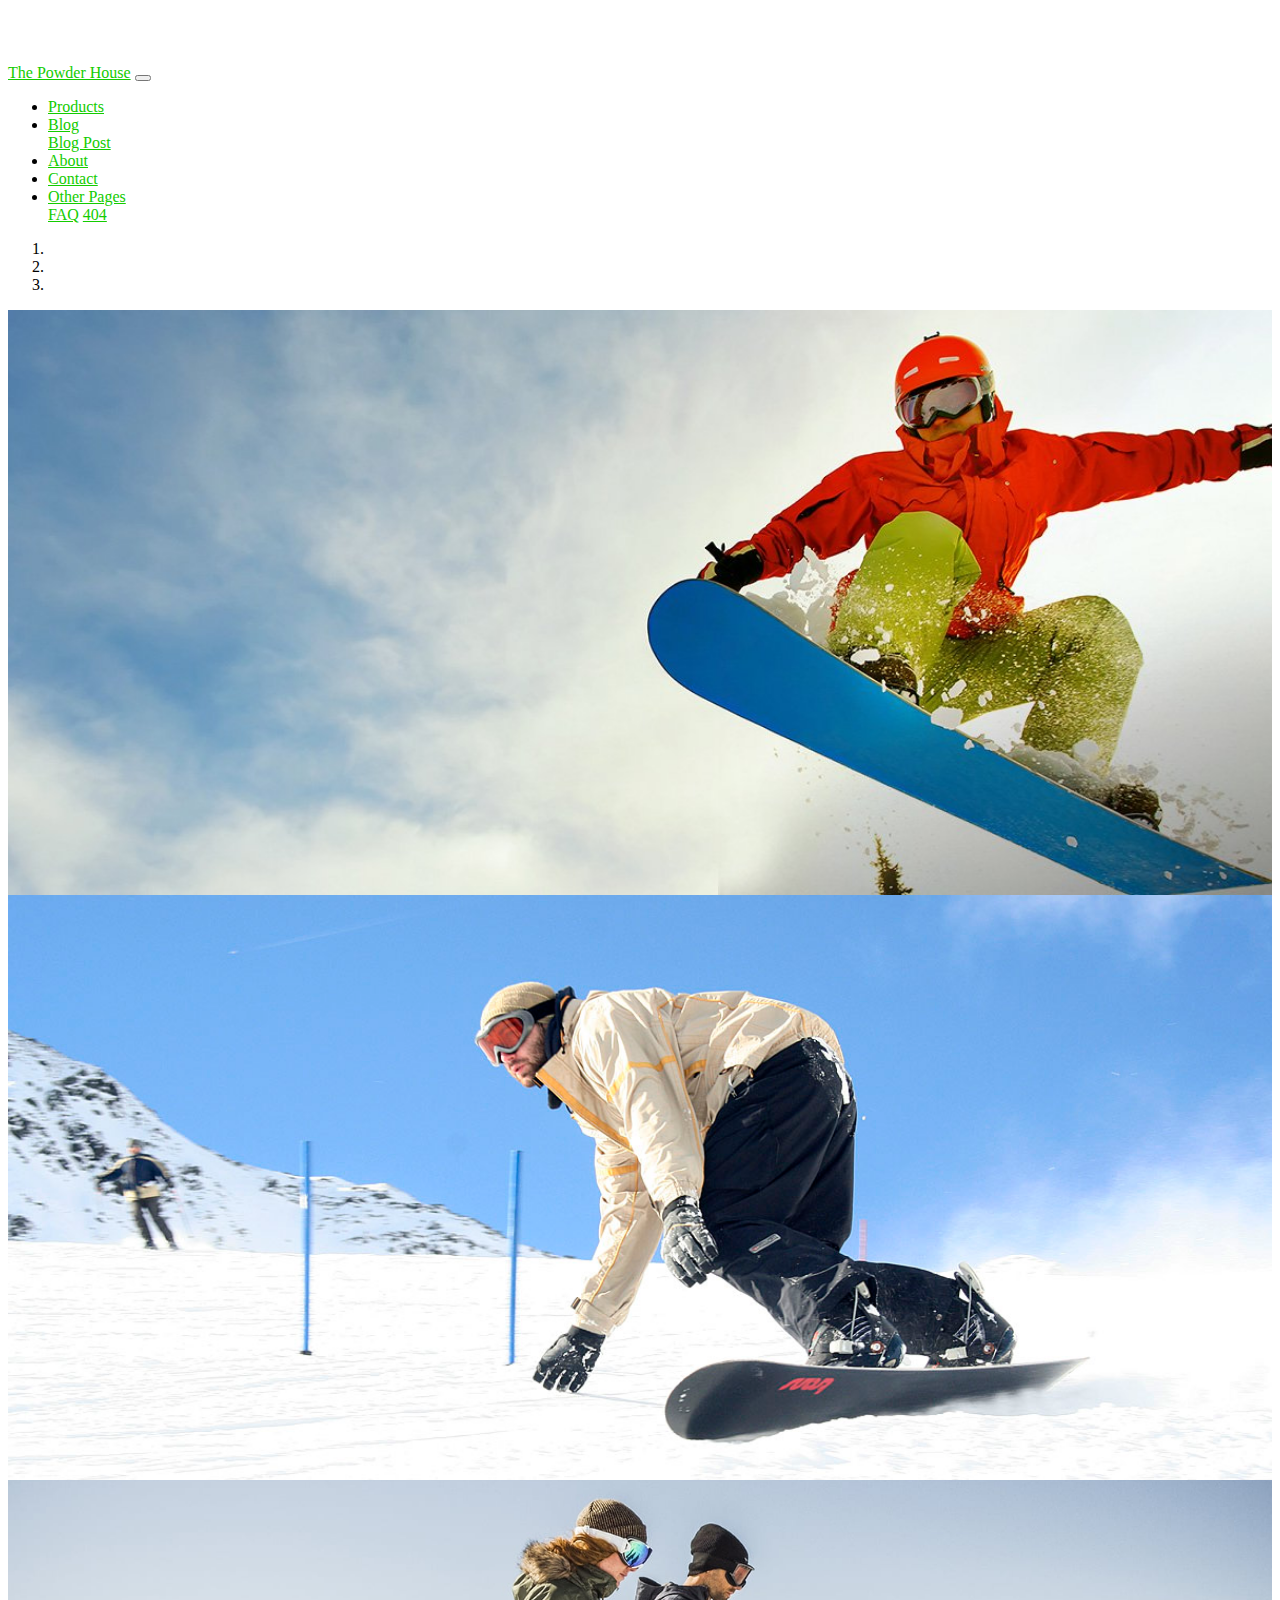
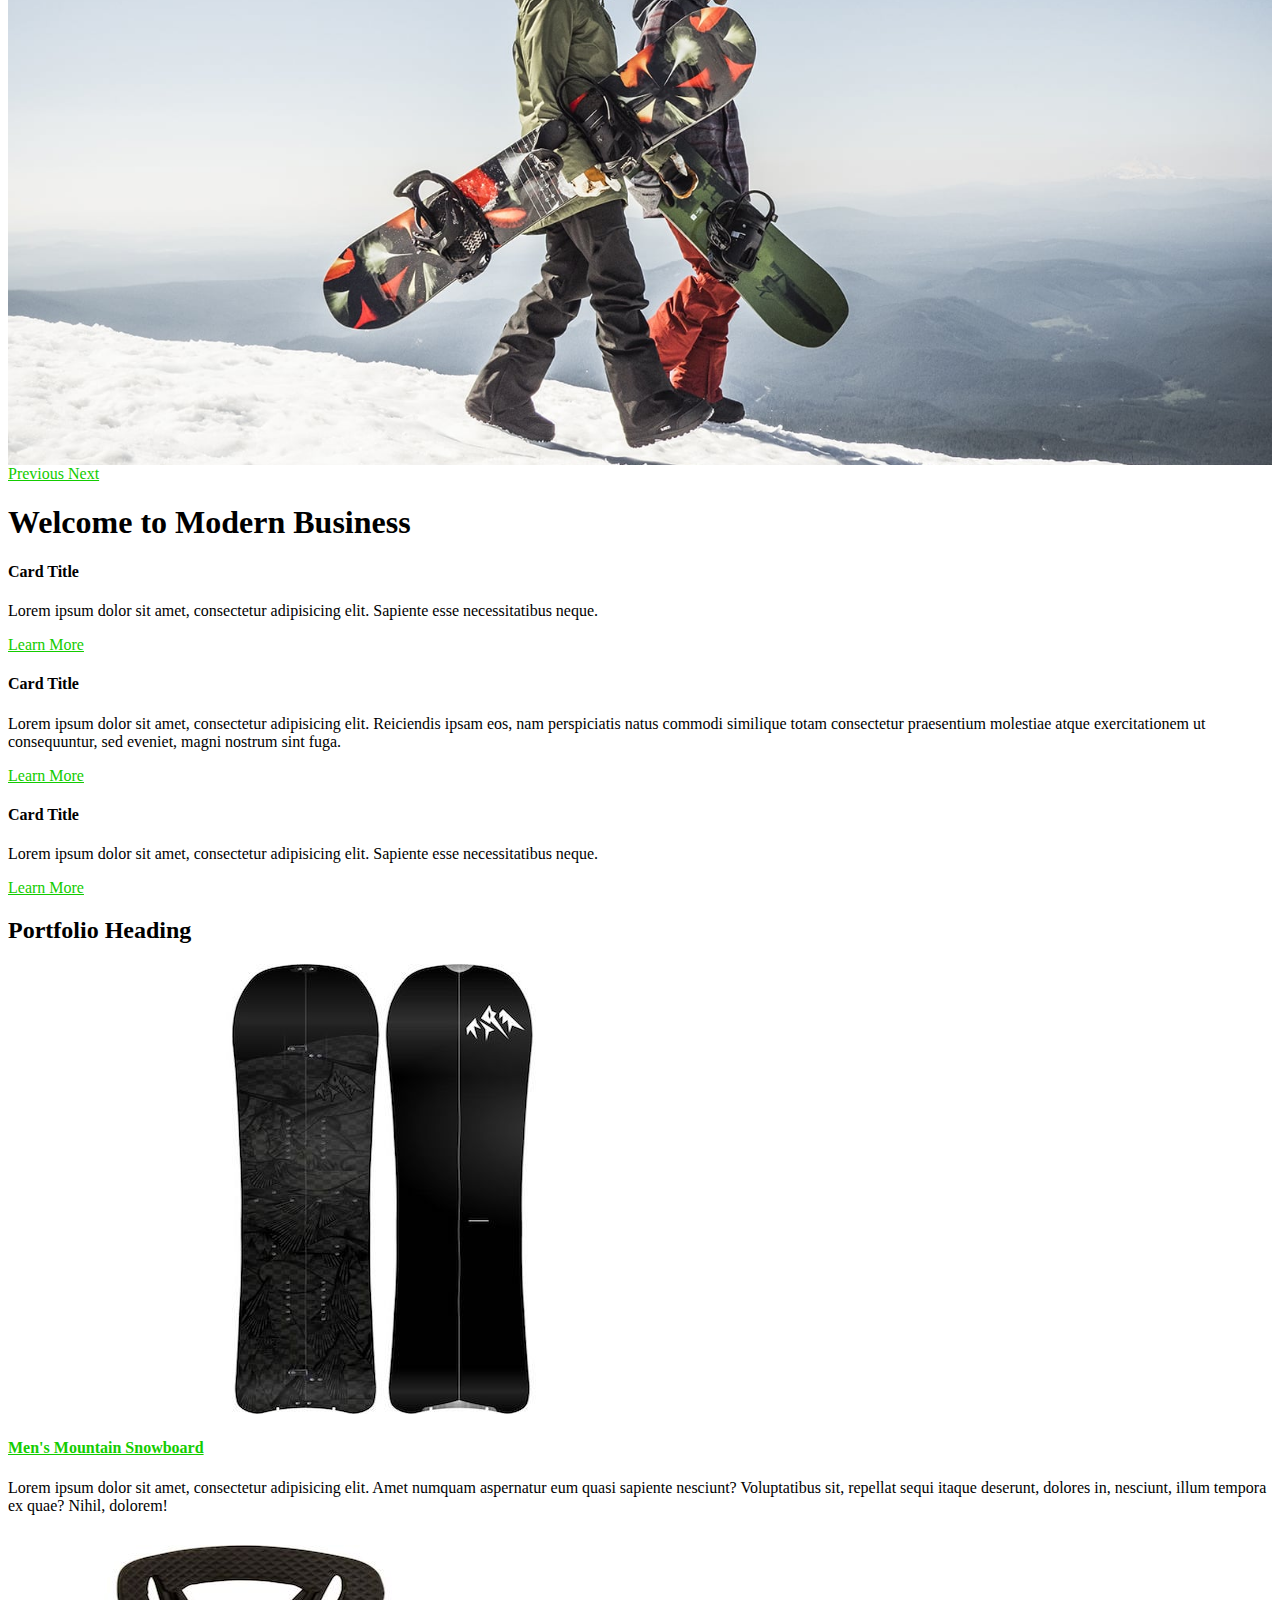
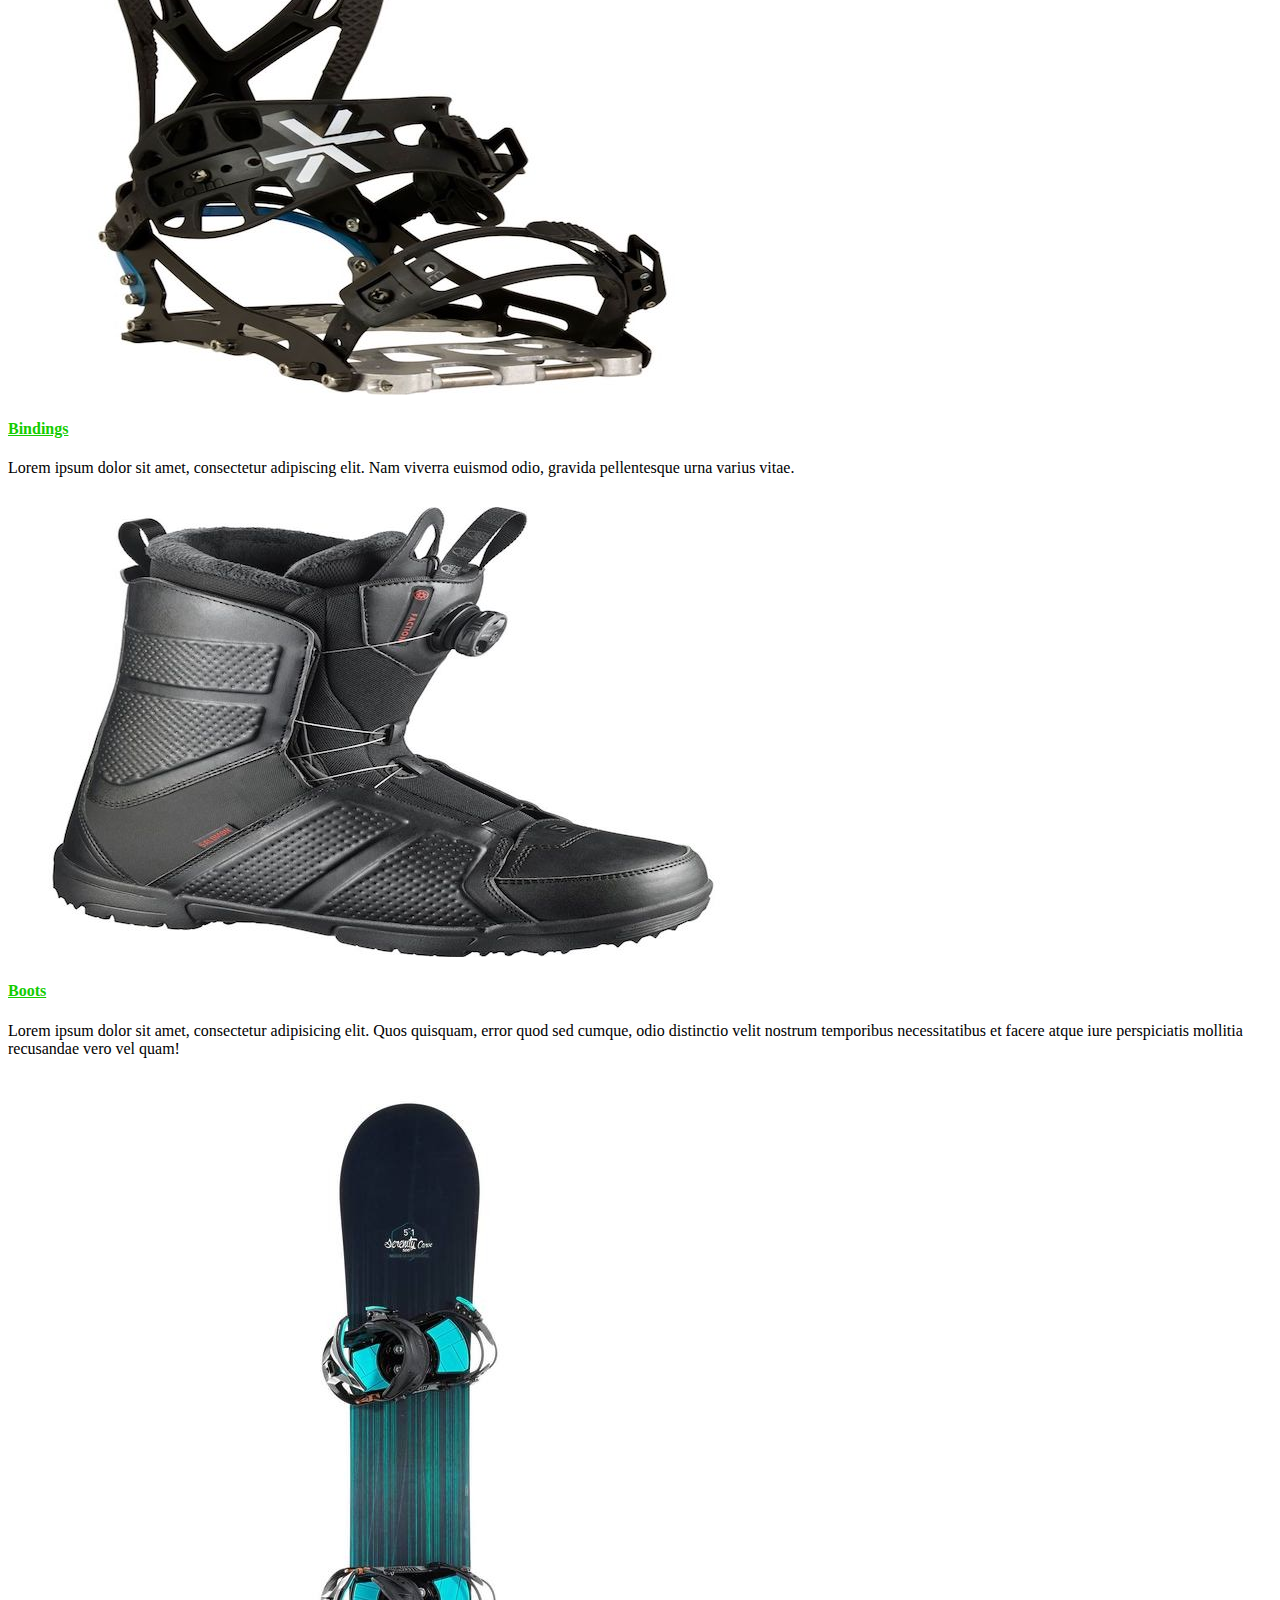
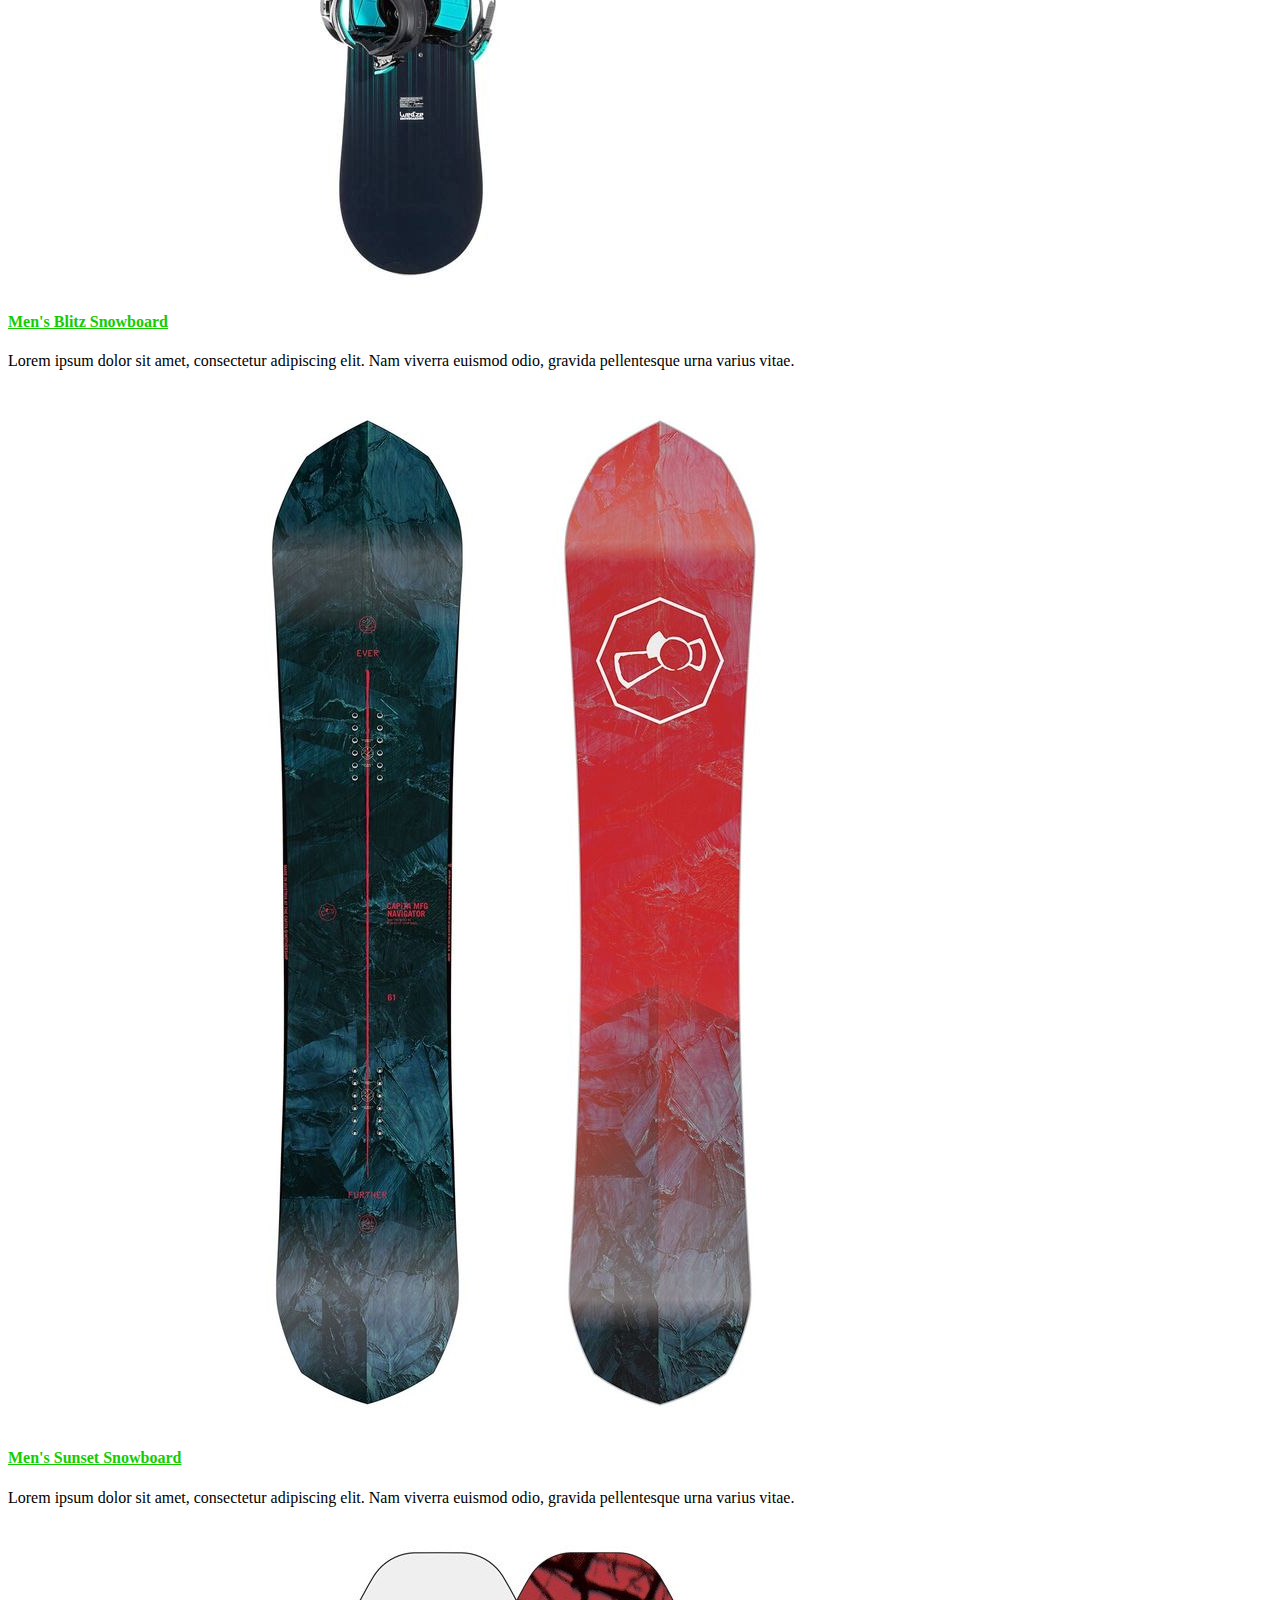
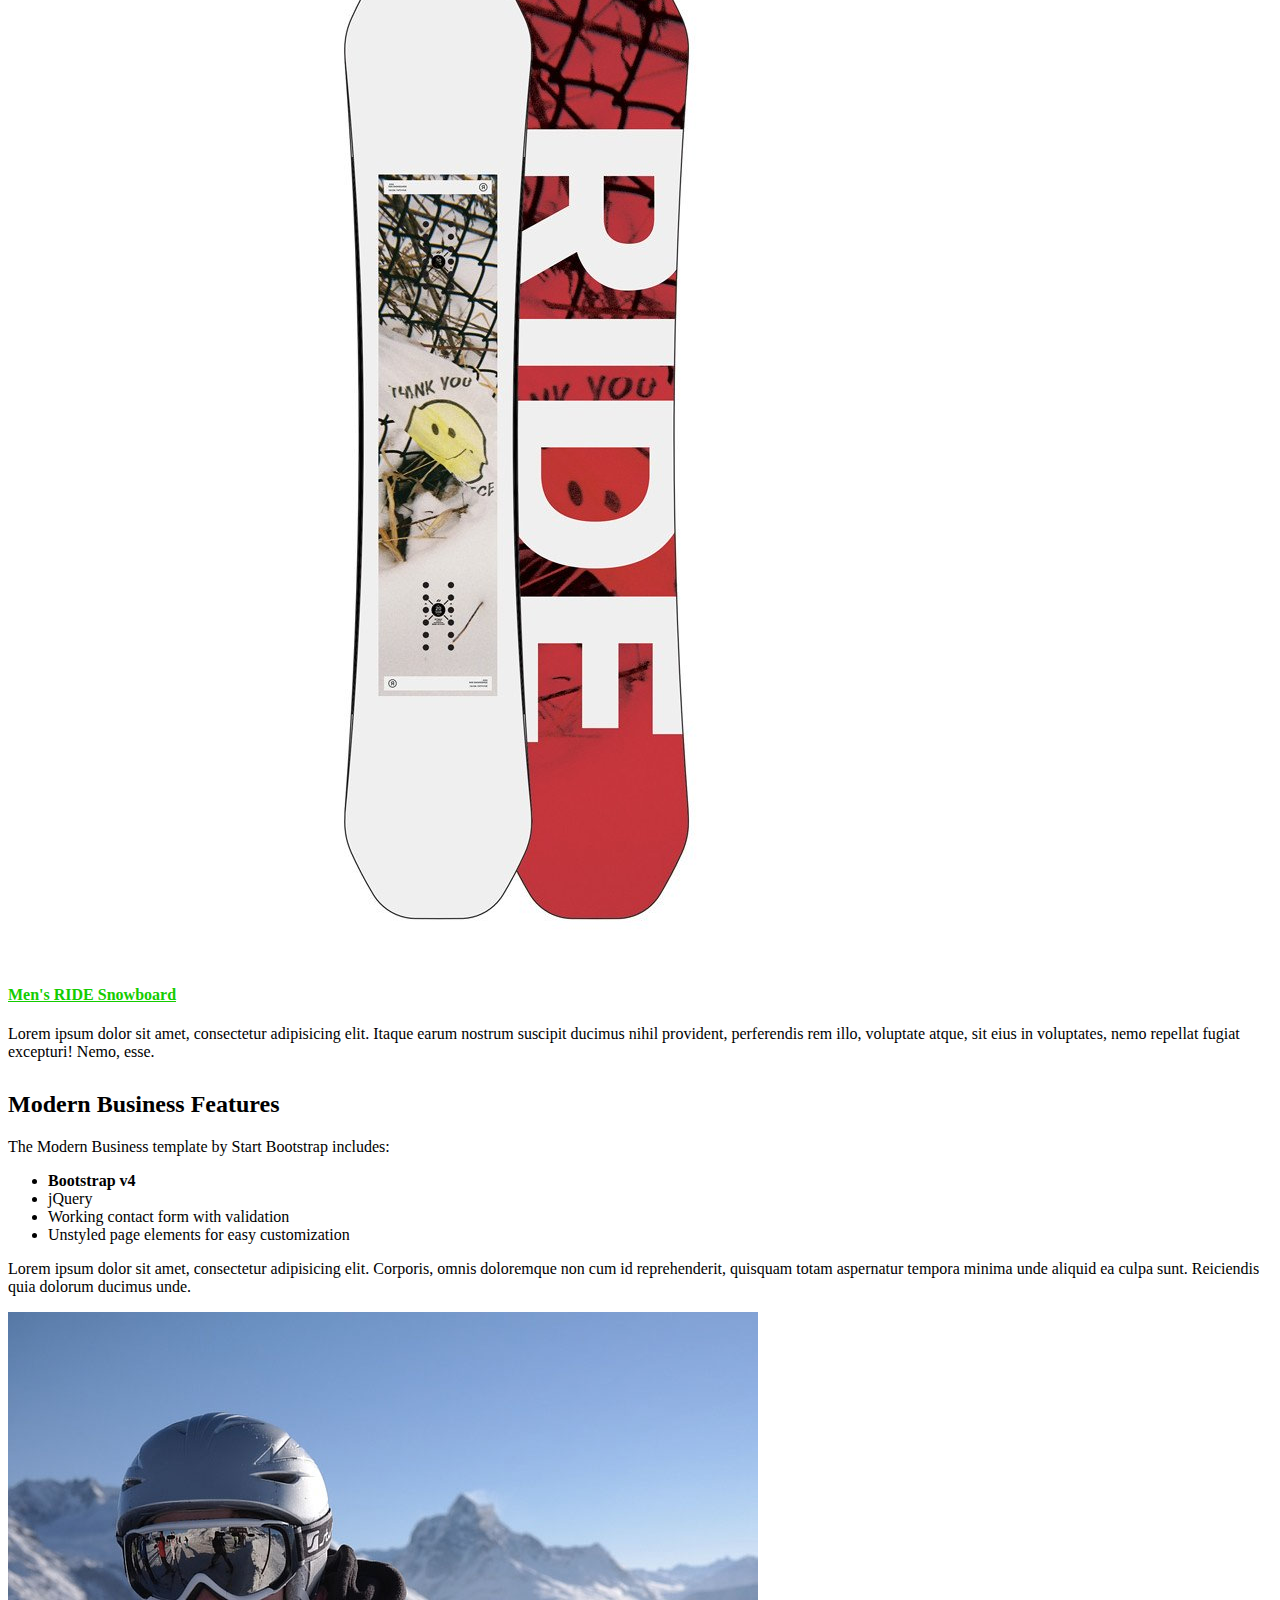
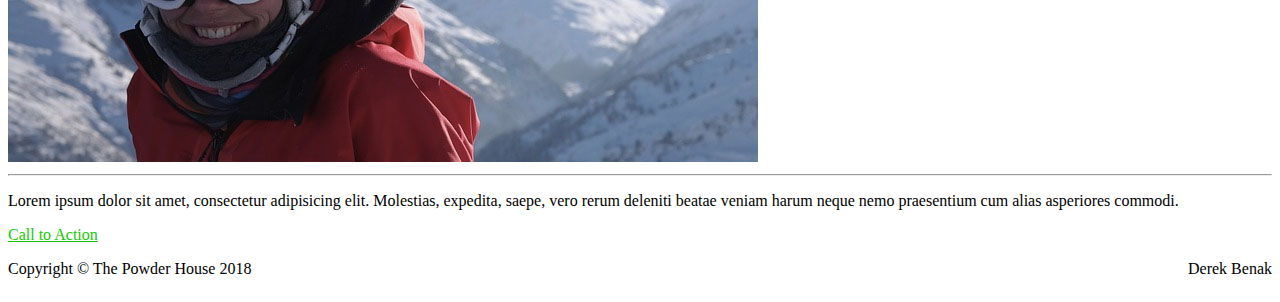
==== commit 0a44217b: "changed img responsive to img fluid for applicable images" ====
--- a/index.html
+++ b/index.html
@@ -160,7 +160,7 @@
       <div class="portfolio-item col-sm-6 col-md-4">
         <div class="card h-100">
           <a href="#">
-            <img class="card-img-top" src="images/Products/Portfolio.jpg" class="img-responsive" alt="">
+            <img class="img-fluid" src="images/Products/Portfolio.jpg" class="img-responsive" alt="">
           </a>
           <div class="card-body">
             <h4 class="card-title">
@@ -173,7 +173,7 @@
       <div class="portfolio-item col-sm-6 col-md-4">
         <div class="card h-100">
           <a href="#">
-            <img class="card-img-top" src="images/Products/Portfolio2.jpg" class="img-responsive" alt="">
+            <img class="img-fluid" src="images/Products/Portfolio2.jpg" class="img-responsive" alt="">
           </a>
           <div class="card-body">
             <h4 class="card-title">
@@ -186,7 +186,7 @@
       <div class="portfolio-item col-sm-6 col-md-4">
         <div class="card h-100">
           <a href="#">
-            <img class="card-img-top" src="images/Products/Portfolio3.jpg" class="img-responsive" alt="">
+            <img class="img-fluid" src="images/Products/Portfolio3.jpg" class="img-responsive" alt="">
           </a>
           <div class="card-body">
             <h4 class="card-title">
@@ -199,7 +199,7 @@
       <div class="portfolio-item col-sm-6 col-md-4">
         <div class="card h-100">
           <a href="#">
-            <img class="card-img-top" src="images/Products/Portfolio4.jpg" class="img-responsive" alt="">
+            <img class="img-fluid" src="images/Products/Portfolio4.jpg" class="img-responsive" alt="">
           </a>
           <div class="card-body">
             <h4 class="card-title">
@@ -212,7 +212,7 @@
       <div class="portfolio-item col-sm-6 col-md-4">
         <div class="card h-100">
           <a href="#">
-            <img class="card-img-top" src="images/Products/Portfolio5.jpg" class="img-responsive" alt="">
+            <img class="img-fluid" src="images/Products/Portfolio5.jpg" class="img-responsive" alt="">
           </a>
           <div class="card-body">
             <h4 class="card-title">
@@ -225,7 +225,7 @@
       <div class="portfolio-item col-sm-6 col-md-4">
         <div class="card h-100">
           <a href="#">
-            <img class="card-img-top" src="images/Products/Portfolio6.jpg" class="img-responsive" alt="">
+            <img class="img-fluid" src="images/Products/Portfolio6.jpg" class="img-responsive" alt="">
           </a>
           <div class="card-body">
             <h4 class="card-title">
@@ -257,7 +257,7 @@
         </p>
       </div>
       <div class="col-lg-6">
-        <img class="img-fluid rounded" src="images/Products/Portfolio7.jpg" alt="">
+        <img class="img-fluid" src="images/Products/Portfolio7.jpg" alt="">
       </div>
     </div>
     <!-- /.row -->
--- a/css/modern-business.css
+++ b/css/modern-business.css
@@ -8,11 +8,31 @@
   padding-top: 54px;
 }
 
-@media (min-width: 992px) {
+/*Device - Mobile */
+
+@media (min-width: 320px) and (max-width: 480px) {
   body {
     padding-top: 56px;
   }
 }
+
+/*Device - Tablet */
+
+@media (min-width: 768px) and (max-width: 1024px) and (orientation: landscape) {
+  body {
+    padding-top: 56px;
+  }
+}
+
+/*Device - Desktop/Laptop */
+
+@media (min-width: 1025px) and (max-width: 1280px) {
+  body {
+    padding-top: 56px;
+  }
+}
+
+/*Index.html*/
 
 .carousel-item {
   height: 65vh;
@@ -27,6 +47,33 @@
   margin-bottom: 30px;
 }
 
+/*Pseudoselectors*/
+.btn {
+    color: #319b61;
+    border-color: #007bff;
+    background-color: #fff;
+}
+
+a:btn {
+    transition-property: background, border-radius;
+    transition-duration: 1s, 2s;
+    transition-timing-function: linear, ease-in;
+    transition-delay: 0s, 2s;
+}
+   
+a:link {
+    color: #13CC00;
+}
+a:visited {
+    color: #D000FF;
+}
+a:hover {
+    color: #00FFFC;
+    border-radius: 50%;
+}
+a:active {
+    color: #0000FF;
+}
 /*Footer*/
 
 .footer-flex {
